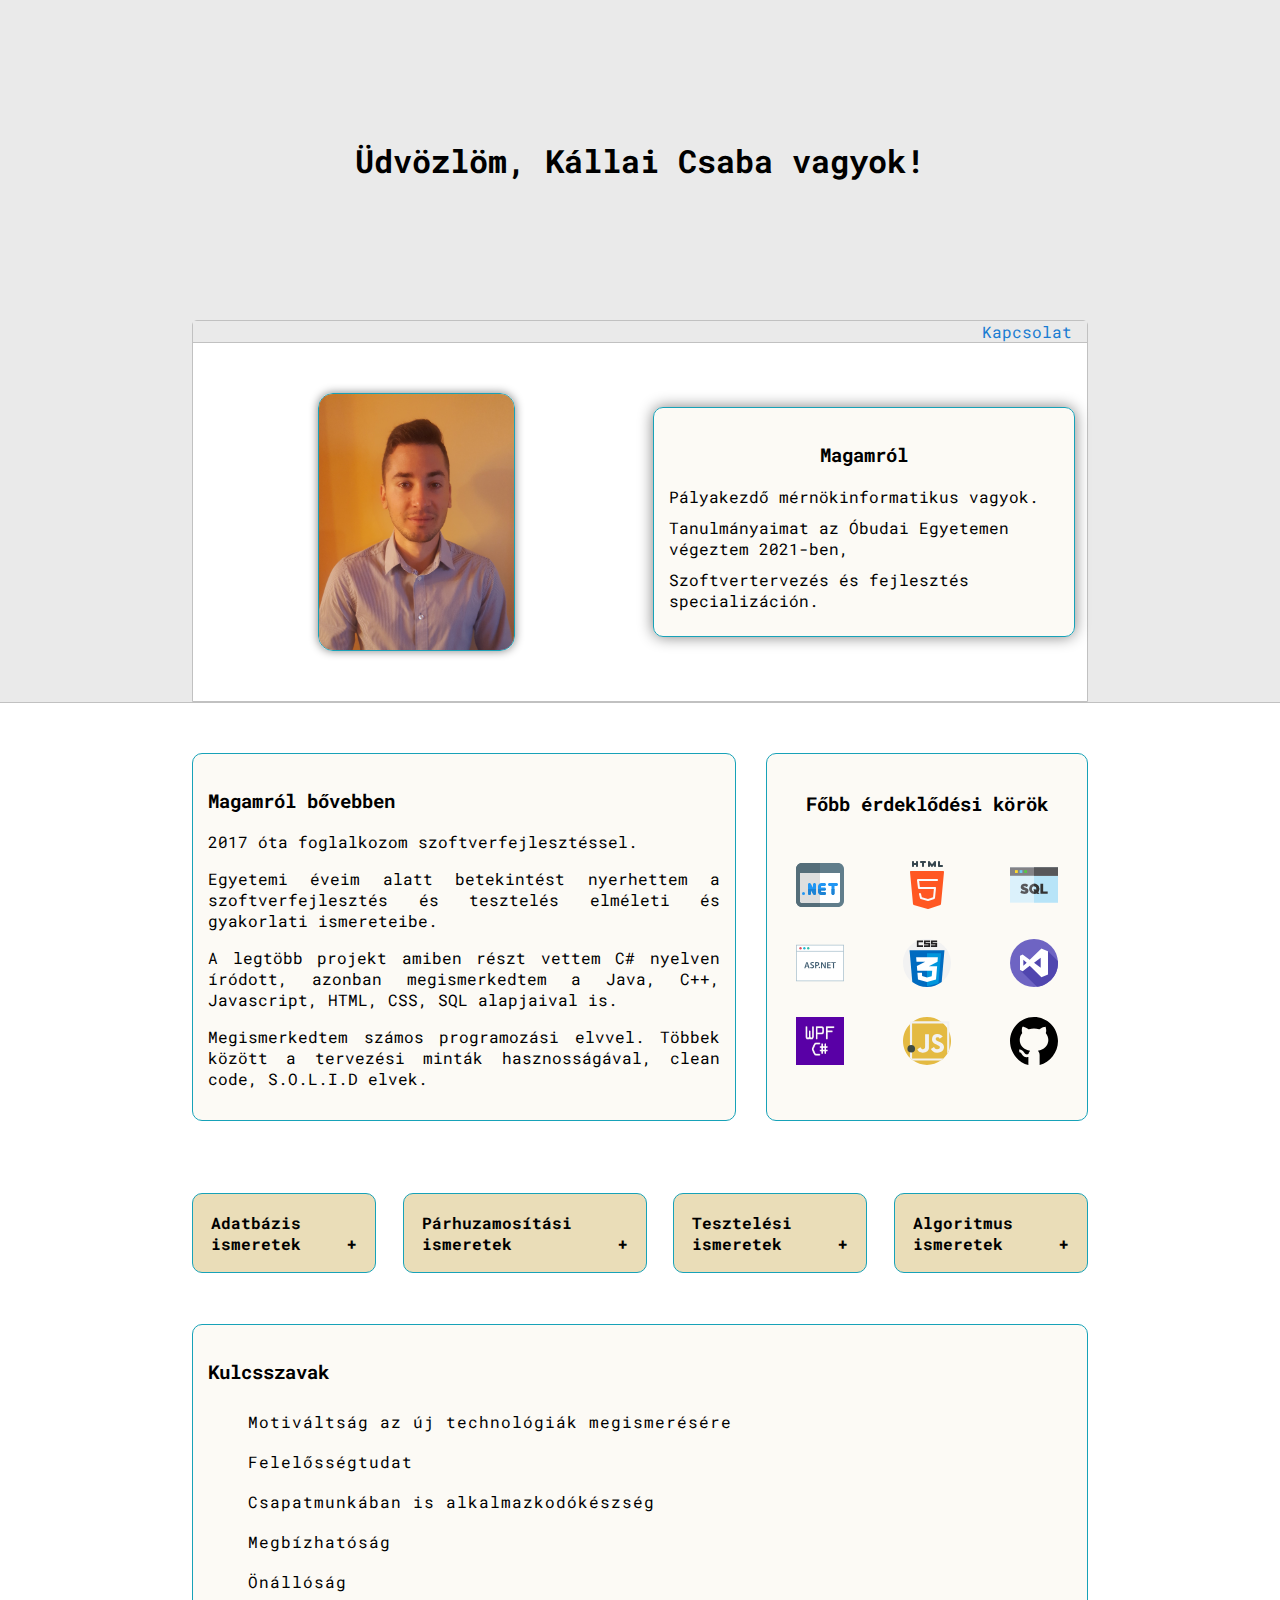
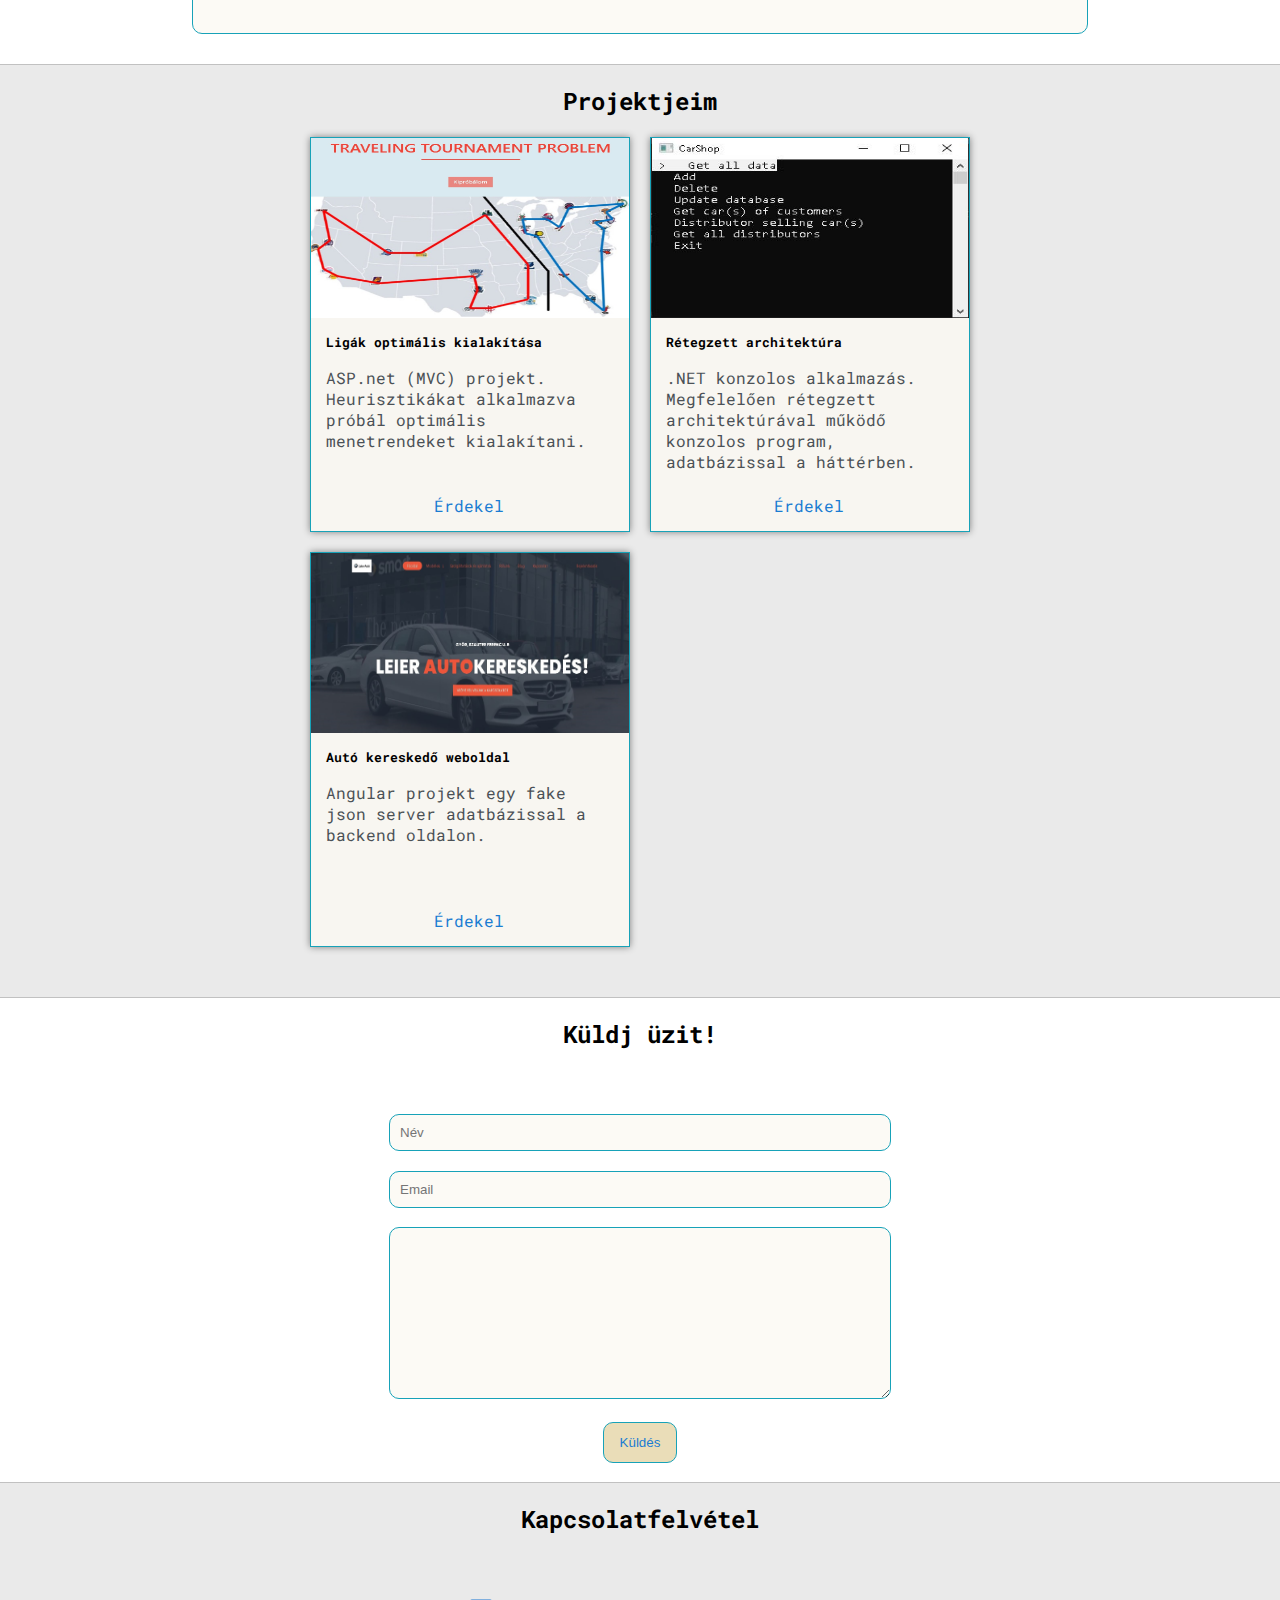
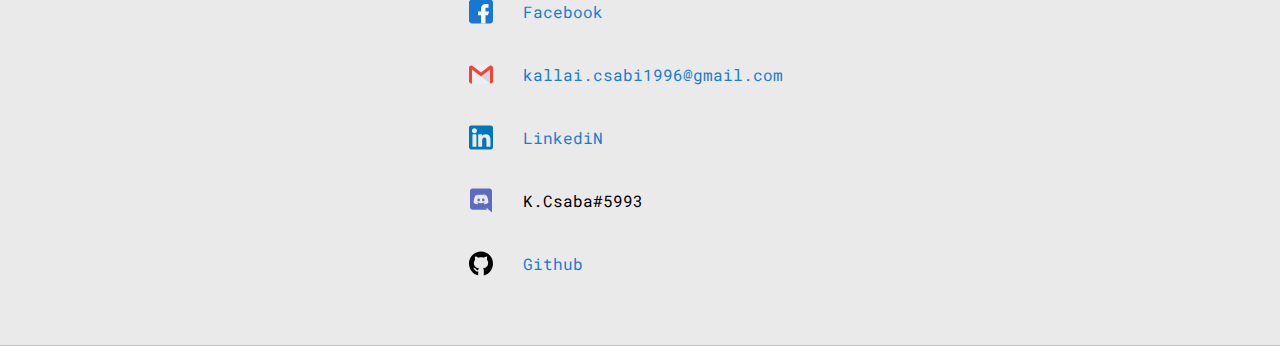
==== index.html @ f2f70a9d "I try to Test email sender function on github.io" ====
﻿<!DOCTYPE html>
<html lang="hu">

<head>
    <title>Kállai Csaba</title>
    <meta name="viewport" content="width=device-width, initial-scale=1,
          maximum-scale=1,minimum-scale=1" />
    <meta charset="utf-8" />

    <!--fonts-->
    <link rel="preconnect" href="https://fonts.googleapis.com">
    <link rel="preconnect" href="https://fonts.gstatic.com" crossorigin>
    <link href="https://fonts.googleapis.com/css2?family=Open+Sans:wght@300&family=Roboto+Mono:wght@300&display=swap"
        rel="stylesheet">

    <!--facebook icon-->
    <link rel="stylesheet" href="https://cdnjs.cloudflare.com/ajax/libs/font-awesome/4.7.0/css/font-awesome.min.css">

    <link rel="stylesheet" type="text/css" href="css/default.css" />
</head>

<body>
    <section class="section1">
        <div class="main-container">
            <div class="greeting-wrapper">
                <h1>Üdvözlöm, Kállai Csaba vagyok!</h1>
            </div>

            <div class="intro-wrapper">
                <div class="nav-wrapper">
                    <a href="#contact">Kapcsolat</a>
                </div>
                <div class="left-column">
                    <img id="profile" src="images/profile5.jpg" alt="profilkép" />
                </div>
                <div class="right-column">
                    <div id="infos">
                        <h3 style="text-align:center">Magamról</h3>
                        <p>Pályakezdő mérnökinformatikus vagyok.</p>
                        <p>Tanulmányaimat az Óbudai Egyetemen végeztem 2021-ben,</p>
                        <p>Szoftvertervezés és fejlesztés specializáción.</p>
                    </div>
                </div>
            </div>

        </div>
    </section>

    <section class="section2">
        <div class="main-container">
            <div class="about-wrapper">
                <div class="about-me">
                    <h3>Magamról bővebben</h3>
                    <p>
                        2017 óta foglalkozom szoftverfejlesztéssel.
                    </p>
                    <p>
                        Egyetemi éveim alatt betekintést nyerhettem a szoftverfejlesztés és tesztelés elméleti
                        és gyakorlati ismereteibe.
                    </p>
                    <p>
                        A legtöbb projekt amiben részt vettem C# nyelven íródott, azonban megismerkedtem a Java, C++,
                        Javascript, HTML, CSS, SQL alapjaival is.
                    </p>
                    <p>
                        Megismerkedtem számos programozási elvvel. Többek között a tervezési minták hasznosságával,
                        clean code, S.O.L.I.D elvek.
                    </p>
                </div>
                <div class="skills" id="skills">
                    <h3>Főbb érdeklődési körök</h3>
                    <div class="skills-content">
                        <ul>
                            <li>
                                <img alt="kepesseg1"
                                    src="[data-uri]" />
                            </li>
                            <li>
                                <img alt="kepesseg2"
                                    src="[data-uri]" />
                            </li>
                            <li>
                                <img alt="kepesseg3" src="images/wpf.jpg" />
                            </li>
                        </ul>
                        <ul>
                            <li>
                                <img alt="kepesseg4"
                                    src="[data-uri]" />
                            </li>
                            <li>
                                <img alt="kepesseg5"
                                    src="[data-uri]" />
                            </li>

                            <li>
                                <img alt="kepesseg6"
                                    src="[data-uri]" />
                            </li>
                        </ul>
                        <ul>
                            <li>
                                <img alt="kepesseg7"
                                    src="[data-uri]" />
                            </li>
                            <li>
                                <img alt="kepesseg8"
                                    src="[data-uri]" />
                            </li>
                            <li>
                                <img alt="kepesseg8"
                                    src="[data-uri]" />
                            </li>
                        </ul>
                    </div>
                </div>
            </div>
            <div id="menuid" class="menu">
                <div class="database">
                    <h4 id="h4" class="collapsible" onclick="OpenSection('database','h4')">Adatbázis ismeretek</h4>
                </div>
                <div class="parallel">
                    <h4 id="ph4" class="collapsible" onclick="OpenSection('parallel','ph4')">Párhuzamosítási ismeretek
                    </h4>

                </div>
                <div class="test">
                    <h4 id="th4" class="collapsible" onclick="OpenSection('test','th4')">Tesztelési ismeretek</h4>

                </div>
                <div class="algorythm">
                    <h4 id="ah4" class="collapsible" onclick="OpenSection('algorythm','ah4')">Algoritmus ismeretek</h4>

                </div>
                <div class="menu-items">
                    <div id="database" class="about-me unshow">
                        <p>
                            Egy féléves tárgy keretein belül felépítettem egy adatbázist, az Oracle rendszerében.
                        </p>
                        <p>
                            Ez idő alatt a legtöbb, leggyakrabban használt SQL parancsot megismertem.
                            A féléves projektben szerepelt még eljárások, függvények és nézetek készítése is.
                        </p>
                        <h5>Entity framework</h5>
                        <ul>
                            <li>Code first</li>
                            <li>Database first</li>
                        </ul>
                    </div>

                    <div id="parallel" class="about-me unshow">
                        <p>
                            A legismertebb problémákon(Étkező filozófusok, Alvó borbély) keresztül megismertem a
                            párhuzamos fejlesztés buktatóit, kihívásait
                            és ezeknek a kezelését.
                        </p>
                        <p>
                            A feladatokon keresztül megismertem a szemaforok működését, atomi műveleteket, a lock
                            fogalmát, a szálbiztos adatszerkezeteket
                            és ezeknek .Net keretrendszerbeli megvalósítását a Collections.Concurrent névteret.
                        </p>
                        <p>
                            A projektjeim között megtalálható lesz egy konzol alkalmazás ami egy Star Warsos feladatot
                            valósít meg több szálon.
                        </p>
                        <h5>Tervezési minták</h5>
                        <ul>
                            <li>Master worker</li>
                            <li>SPMD</li>
                            <li>Fork-join</li>
                        </ul>
                    </div>


                    <div id="test" class="about-me unshow">
                        <p>
                            .Net projektjeim teszteléséhez NUnit keretrendszert használtam a Moq keretrendszerrel
                            kiegészítve.
                        </p>
                        <h5>Teszt keretrendszerek</h5>
                        <ul>
                            <li>
                                JUnit
                            </li>
                            <li>
                                NUnit
                            </li>
                            <li>Moq</li>
                        </ul>
                    </div>

                    <div id="algorythm" class="about-me unshow">
                        <p>Eddigi feladataim között szerepelt pár összetettebb algoritmus implementálása. </p>
                        <p>
                            A visszalépéses keresés algoritmusát
                            többször is megvalósítottam, egyszer megvalósítható menetrendeket keresett egy bajnokság
                            kialakításához. Egy másik alkalommal
                            a trónok harca házainak szolgáltatott a királyi raktárból nyersanyagokat. A raktárnak volt
                            egy fix tartalma, a házaknak nyersanyag igénye
                            és az algoritmus feladata az volt, hogy egy olyan kiosztást találjon ami a házak igényeinek
                            megfelel és a királyi raktárban megtalálható olyan mennyiségű és típusú nyersanyag.
                        </p>
                        <p>
                            Egy kicsit érdekesebb a heurisztikák és klaszterezési eljárások területe. A <a
                                href="https://en.wikipedia.org/wiki/Traveling_tournament_problem"
                                target="_blank">Traveling tournament problémá</a>-ra nyújtottam egy közelítő megoldást
                            egy genetikus algoritmussal és
                            egy szimulált lehűtés módszerrel is. A klaszterezési eljárások közül a K-means és a DBscan
                            módszerrel ismerkedtem meg részletesebben.
                        </p>
                    </div>
                </div>
            </div>
            <div class="keywords-wrapper">
                <h3>Kulcsszavak</h3>
                <ul>
                    <li>Motiváltság az új technológiák megismerésére</li>
                    <li>Felelősségtudat</li>
                    <li>Csapatmunkában is alkalmazkodókészség</li>
                    <li>Megbízhatóság</li>
                    <li>Önállóság</li>
                </ul>
            </div>
        </div>
    </section>

    <!--Projektjeim-->
    <section class="section1">
        <div class="main-container">
            <h2 id="projects" style="text-align:center">Projektjeim</h3>

                <div class="post-wrapper">
                    <div>
                        <div class="post">
                            <a href="projects/ProjectLOK/index.html">
                                <img class="thumbnail" src="projects/ProjectLOK/images/title.jpg" alt="projekt kép" />
                            </a>
                            <div class="post-text">
                                <h5 class="post-title">Ligák optimális kialakítása</h5>
                                <p class="post-intro">
                                    ASP.net (MVC) projekt. Heurisztikákat alkalmazva próbál optimális menetrendeket
                                    kialakítani.
                                </p>
                                <a href="projects/ProjectLOK/index.html">Érdekel</a>
                            </div>
                        </div>
                    </div>

                    <div>
                        <div class="post">
                            <a href="projects/ProjectProg3/index.html">
                                <img class="thumbnail" src="projects/ProjectProg3/images/title.JPG"
                                    alt="feltöltés alatt" />
                            </a>
                            <div class="post-text">
                                <h5 class="post-title">Rétegzett architektúra</h5>
                                <p class="post-intro">
                                    .NET konzolos alkalmazás. Megfelelően rétegzett architektúrával működő konzolos
                                    program, adatbázissal a háttérben.
                                </p>
                                <a href="projects/ProjectProg3/index.html">Érdekel</a>
                            </div>
                        </div>
                    </div>

                    <div>
                        <div class="post">
                            <a href="projects/ProjectCarDealerShip/index.html">
                                <img class="thumbnail" src="projects/ProjectCarDealerShip/images/title.JPG"
                                    alt="feltöltés alatt" />
                            </a>
                            <div class="post-text">
                                <h5 class="post-title">Autó kereskedő weboldal</h5>
                                <p class="post-intro">
                                    Angular projekt egy fake json server adatbázissal a backend oldalon.
                                </p>
                                <a href="projects/ProjectCarDealerShip/index.html">Érdekel</a>
                            </div>
                        </div>
                    </div>
                </div>

        </div>
    </section>
    <section class="section2">
        <div class="main-container">
            <h2 style="text-align:center; margin-bottom:45px;">Küldj üzit!</h2>
            <div class="grid">
                <form action="https://formsubmit.co/kallai.csabi1996@gmail.com" method="POST">
                    <div class="contact-content">
                        <input type="text" name="name" placeholder="Név" required>
                    </div>
                    <div class="contact-content">
                        <input type="email" name="email" placeholder="Email" required>
                    </div>
                    <div class="contact-content">
                        <textarea placeholder="Üzenet" name="Message" rows="10">
                            
                        </textarea>
                    </div>
                    <div class="contact-content">
                        <button type="submit">Küldés</button>
                    </div>
            </div>
            </form>
        </div>
    </section>

    <!--kapcsolatfelvétel-->
    <section class="section1">
        <div class="main-container">
            <h2 id="contact" style="text-align:center; margin-bottom:45px;">Kapcsolatfelvétel</h2>
            <div class="social">

                <div class="social-content">
                    <img alt="facebook icon"
                        src="[data-uri]" />
                    <p>
                        <a href="https://www.facebook.com/csuhajjja/" target="_blank">Facebook</a>
                    </p>
                </div>
                <div class="social-content">
                    <img alt="gmail icon"
                        src="[data-uri]" />
                    <p>
                        <a href="mailto:kallai.csabi1996@gmail.com">kallai.csabi1996@gmail.com</a>
                    </p>
                </div>
                <div class="social-content">
                    <img alt="linkedin icon"
                        src="[data-uri]" />
                    <p>
                        <a href="https://www.linkedin.com/in/csaba-k%C3%A1llai-646047219/" target="_blank">
                            LinkediN
                        </a>
                    </p>
                </div>
                <div class="social-content">
                    <img alt="discord icon"
                        src="[data-uri]" />
                    <p>K.Csaba#5993</p>
                </div>
                <div class="social-content">
                    <img alt="github icon"
                        src="[data-uri]" />
                    <p>
                        <a href="https://github.com/CsabaKallai?tab=repositories" target="_blank">
                            Github
                        </a>
                    </p>
                </div>
            </div>
        </div>
    </section>
    <script src="scripts/script.js"></script>
</body>

</html>
---- css/default.css ----
/*css reset*/
html, body {
    padding: 0;
    margin: 0;
    font-family: 'Roboto Mono','sans-serif';
}

.section1 {
    background-color: #eaeaea;
    border-bottom: 1px solid #c1c1c1;
    overflow: auto;
}

.section2 {
    background-color: #fff;
    border-bottom: 1px solid #c1c1c1;
    overflow: auto;
}

.main-container {
    width: 70%;
    margin: 0 auto;
}

.intro-wrapper {
    background-color: #fff;
    border: 1px solid #c1c1c1;
    border-radius: 5px 5px 0px 0px;
    display: grid;
    grid-template-columns: 1fr 1fr;
    grid-template-areas: 'nav-wrapper nav-wrapper' 'left-column right-column';
}

.nav-wrapper {
    grid-area: nav-wrapper;
    border-bottom: 1px solid #c1c1c1;
    background-color: #eaeaea;
    display: flex;
    justify-content: flex-end;
    align-items: center;
}

    .nav-wrapper a {
        list-style: none;
        text-decoration: none;
        margin: 0px 15px 0px 5px;
        color: #1a7cd2;
    }

.greeting-wrapper {
    display: grid;
    min-height: 20em;
    justify-content: center;
    align-content: center;
}

    .greeting-wrapper h1 {
        font-size: 2em;
    }

.left-column {
    grid-area: left-column;
    padding: 50px;
}

#profile {
    height: 16em;
    border :1px solid #17a2b8;
    display: block;
    margin: 0 auto;
    border-radius: 15px 15px 15px 15px;
    box-shadow: 0px 0px 10px grey;
}

.right-column {
    grid-area: right-column;
    display: grid;
    align-content: center;
    justify-content: center;
}

#infos {
    width: 450px;
    border: 1.5px solid#17a2b8;
    background-color: rgba(251,249, 243, 0.8);
    padding: 15px;
    border-radius: 10px 10px 10px 10px;
    box-shadow: 0px 0px 15px grey;
}

    #infos p {
        margin: 10px 0px;
    }


.about-me {
    grid-area: about-me;
    margin-right: 30px;
    border: 1.5px solid#17a2b8;
    padding: 15px;
    background-color: rgba(251,249, 243, 0.8);
    border-radius: 10px 10px 10px 10px;
}

    .about-me p {
        text-align: justify;
    }

.about-wrapper {
    display: grid;
    padding: 50px 0px 50px 0px;
    grid-template-columns: 1fr;
    grid-template-areas: 
        'about-me skills'
}

.menu {
    display: grid;
    grid-area:menu;
    grid-template-columns: auto;
    grid-gap: 3%;
    grid-template-areas: 
        'database parallel test algorythm'
        'menu-items menu-items menu-items menu-items';
}
ul {
    list-style: none;
    line-height: 2em;
}

.menu-items{
    grid-area:menu-items;
}

.keywords-wrapper {
    margin:30px 0px;
    border: 1.5px solid#17a2b8;
    padding: 15px;
    background-color: rgba(251,249, 243, 0.8);
    border-radius: 10px 10px 10px 10px;
}

    .keywords-wrapper ul {
        line-height: 2.5em;
        letter-spacing: 1px;
    }

#database, #parallel, #test, #algorythm {
    margin: 0;
}
.database {
    grid-area: database;
}

.parallel{
    grid-area: parallel;
}

.test{
    grid-area:test;
}

.algorythm {
    grid-area: algorythm;
}

.collapsible {
    background-color: rgba(234,221,184,1);
    cursor: pointer;
    padding: 18px;
    border-radius: 10px 10px 10px 10px;
    border: 1.5px solid #17a2b8;
    text-align: left;
    display: inline-block;
}

.post-text p{
    height: 7em;
}

.active.collapsible:after {
    content: "\2212";
}

.collapsible:hover {
    background-color: aliceblue;
}

.collapsible::after {
    content: '\002B';
    font-weight: bold;
    float: right;
    margin-left: 5px;
}

#adatbazis {
    margin: 0;
}

#skills {
    background-color: rgba(251,249, 243, 0.8);
    grid-area: skills;
    min-width: 320px;
    border-radius: 10px 10px 10px 10px;
    border: 1.5px solid #17a2b8;
}

    #skills h3 {
        text-align: center;
        padding: 1em;
        margin-bottom: 0px;
    }

    #skills img {
        width: 3em;
        height: auto;
        margin: 10px;
    }

.skills-content {
    display: flex;
}

    .skills-content ul {
        width: 50%;
        list-style: none;
        padding: 0;
    }

        .skills-content ul li {
            text-align: center;
        }

.social {
    display: grid;
    align-content: center;
    justify-content: center;
    margin-bottom: 50px;
}

    .social img {
        max-width: 7%;
        height: auto;
    }

.post-wrapper {
    display: grid;
    grid-template-columns: repeat(auto-fit,320px);
    gap: 20px;
    justify-content: center;
    padding-bottom: 50px;
}

.post {
    border: 1px solid#17a2b8;
    box-shadow: 0px 0px 7px grey;
}

.thumbnail {
    width: 100%;
    height: 180px;
    display: block;
}

.post-text {
    background-color: rgba(251,249, 243, 0.8);
    padding: 15px;
}

    .post-text a {
        list-style: none;
        text-decoration: none;
        color: #1a7cd2;
        margin: 37.5%;
    }


.post-title {
    margin: 0;
}

.post-intro {
    color: #4b5156;
    font-size: 16px;
}

.show {
    display: block;
}

.unshow {
    display: none;
}
.contact-content{
    margin: 1.2rem 0;
    text-align: center;
}
.contact-content input, textarea{
    border-radius: 10px 10px 10px 10px;
    padding: 10px;
    width: 30rem;
    background-color: rgba(251,249, 243, 0.8);
    border: 1px solid#17a2b8;
}

.contact-content button{
    background-color: rgba(234,221,184,1);
    border-radius: 10px 10px 10px 10px;
    padding: 12px 16px;
    border: 1px solid#17a2b8;
    color: #1a7cd2;
}
.grid{
    display: grid;
    align-content: center;
    justify-content: center;
}

.social-content {
    display: flex;
    margin: 5px;
}

    .social-content img {
        margin-right: 30px;
    }

    .social-content a {
        list-style: none;
        text-decoration: none;
        color: #1a7cd2;
    }

@media screen and (max-width:1500px) {
    #infos {
        width: 390px;
    }
}

@media screen and (max-width:1270px) {
    .about-wrapper {
        display: block;
    }

    .about-me {
        margin: 0;
    }

    .intro-wrapper {
        grid-template-columns: 0.5fr 1fr;
    }

    .left-column {
        padding: 25px 10px;
        justify-self: center;
    }

    #profile {
        margin: 0 10px;
    }

    #infos {
        width: 350px;
    }

    #skills {
        margin-top: 30px;
    }
    #skills img{
        width:4em;
    }
}

@media screen and (max-width:980px) {
    .intro-wrapper {
        display: block;
    }

    #infos {
        margin-bottom: 25px;
    }

    #profile {
        margin: 0 auto;
    }
}

@media screen and (max-width:940px) {
    .menu {
        display: block;
    }
}
@media screen and (max-width:600px) {
    #infos {
        width: 250px;
    }

    #skills img {
        max-width: 30%;
    }
}

@media screen and (max-width:430px) {
    #skills {
        min-width: unset;
    }

        #skills img {
            max-width: 45%;
        }

    #infos {
        width: 180px;
    }
}

@media screen and (max-width:360px) {
    #infos {
        padding: 3px;
    }

    .post-wrapper {
        grid-template-columns: repeat(auto-fit,250px);
    }

    #contact {
        font-size: 1.3em;
    }

    .social-content img {
        margin: 10px;
    }

    .social-content p {
        font-size: 0.9em;
    }

    .post-text p{
        height: 10em;
    }
}
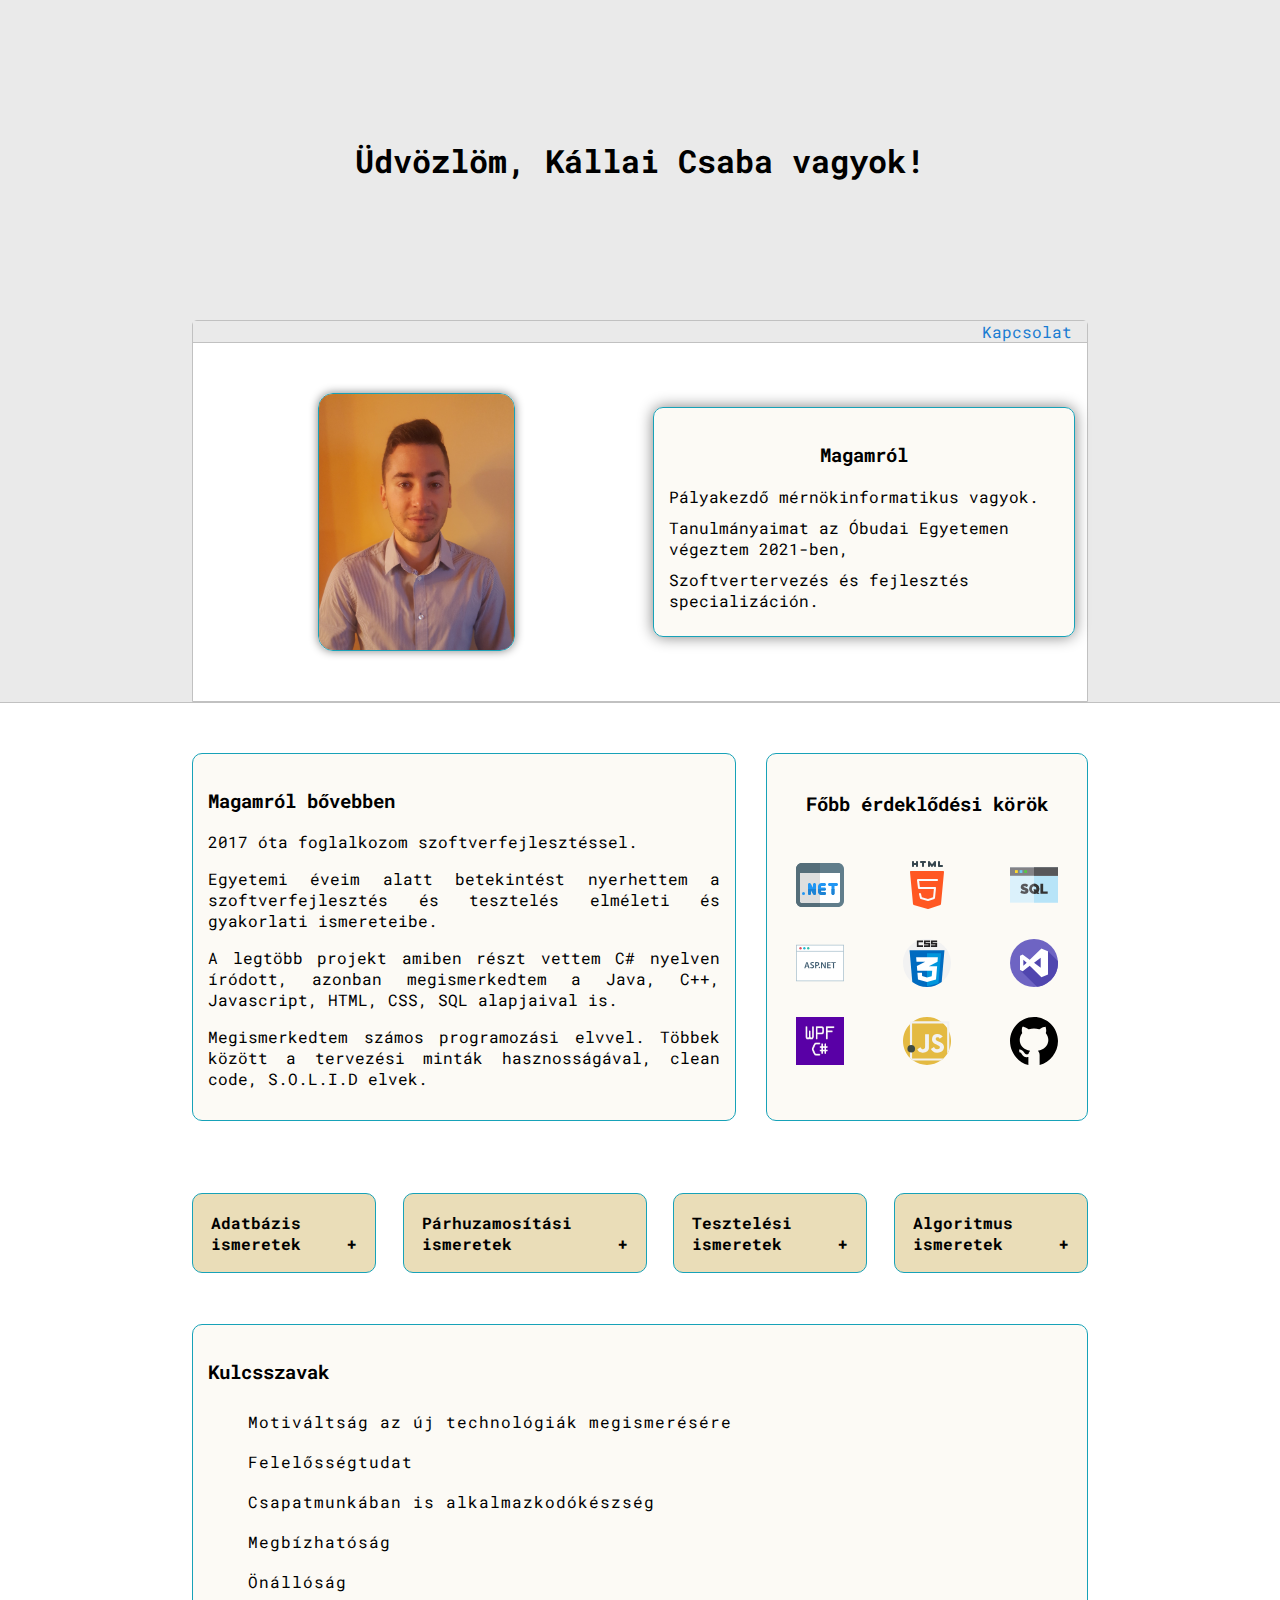
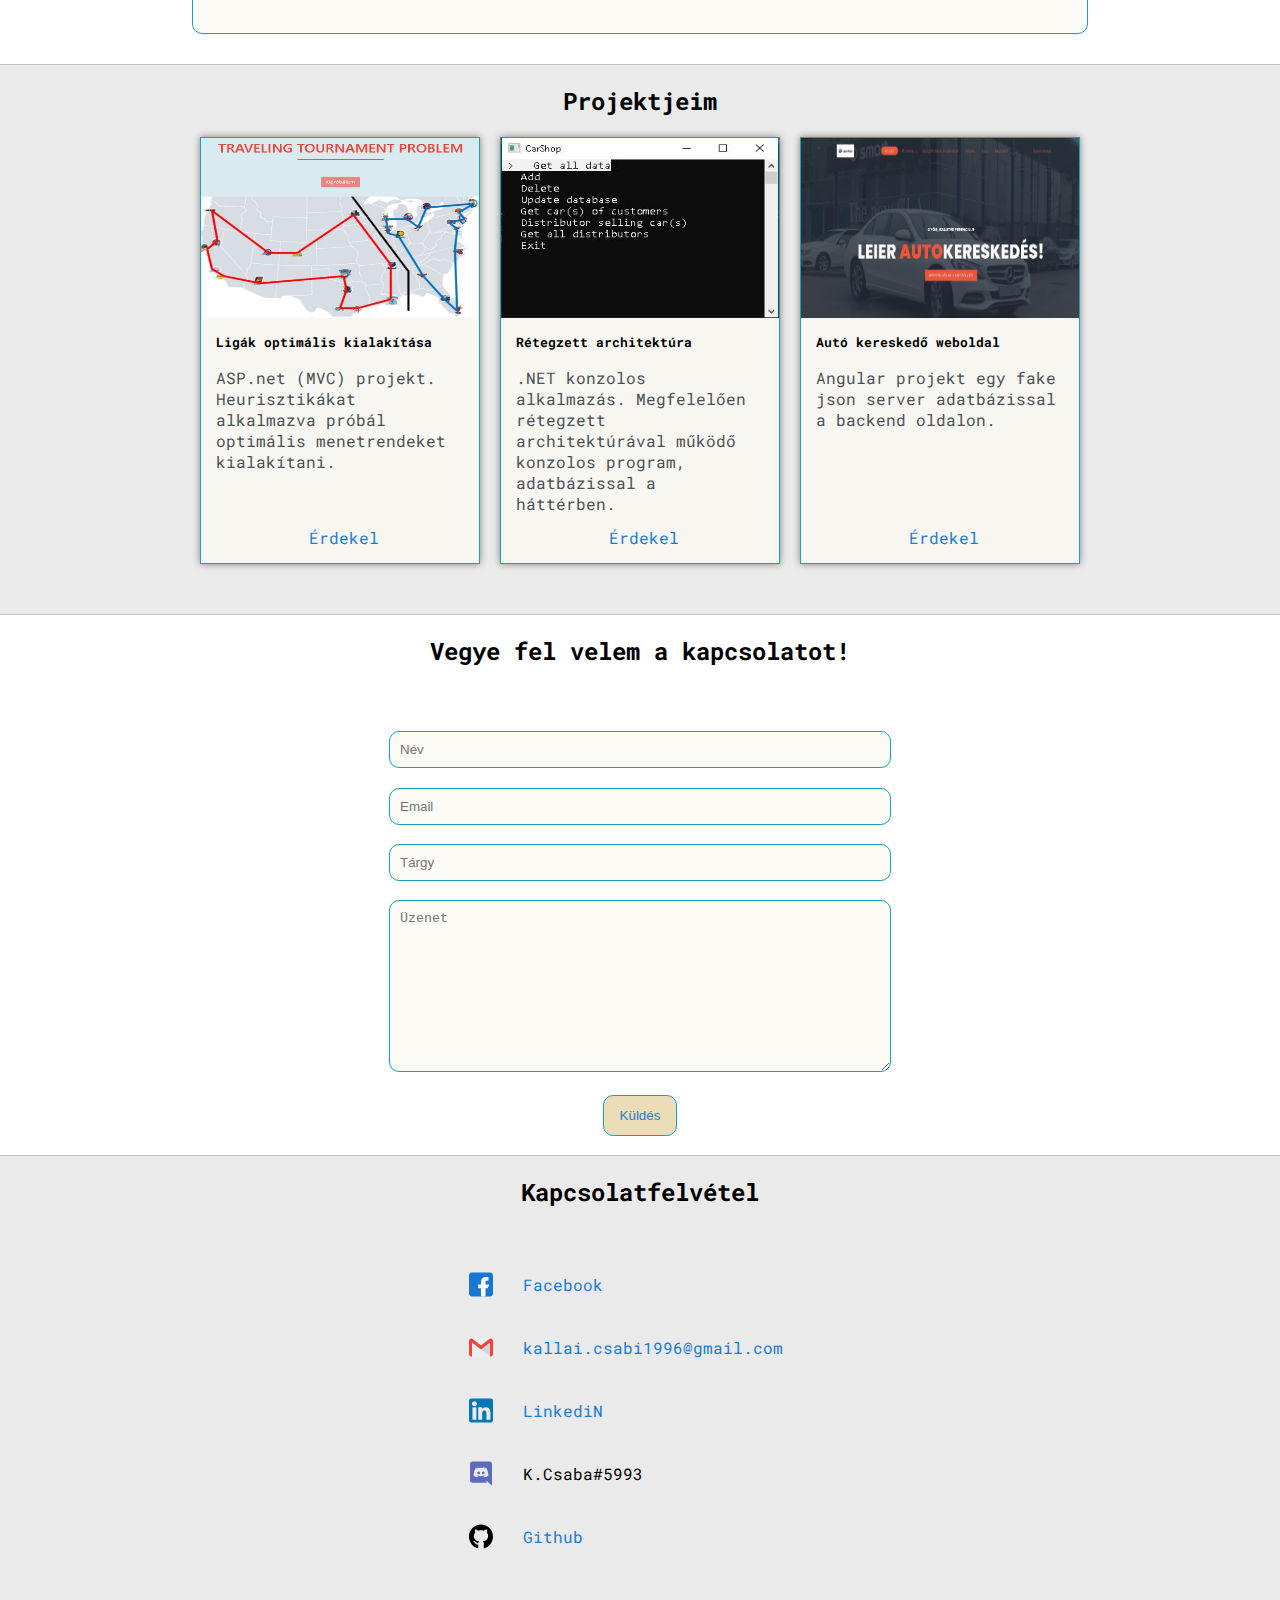
==== commit 3896ae78: "Added new page and configured the email service" ====
--- a/index.html
+++ b/index.html
@@ -283,10 +283,12 @@
         </div>
     </section>
     <section class="section2">
-        <div class="main-container">
-            <h2 style="text-align:center; margin-bottom:45px;">Küldj üzit!</h2>
+        <div id="email" class="main-container">
+            <h2 style="text-align:center; margin-bottom:45px;">Vegye fel velem a kapcsolatot!</h2>
             <div class="grid">
                 <form action="https://formsubmit.co/kallai.csabi1996@gmail.com" method="POST">
+                    <input type="hidden" name="_next" value="https://csabakallai.github.io/projects/Email/index.html">
+                    <input type="hidden" name="_captcha" value="false">
                     <div class="contact-content">
                         <input type="text" name="name" placeholder="Név" required>
                     </div>
@@ -294,9 +296,10 @@
                         <input type="email" name="email" placeholder="Email" required>
                     </div>
                     <div class="contact-content">
-                        <textarea placeholder="Üzenet" name="Message" rows="10">
-                            
-                        </textarea>
+                        <input type="text" name="_subject" placeholder="Tárgy" required>
+                    </div>
+                    <div class="contact-content">
+                        <textarea placeholder="Üzenet" name="Message" rows="10"></textarea>
                     </div>
                     <div class="contact-content">
                         <button type="submit">Küldés</button>
--- a/css/default.css
+++ b/css/default.css
@@ -246,7 +246,7 @@
 
 .post-wrapper {
     display: grid;
-    grid-template-columns: repeat(auto-fit,320px);
+    grid-template-columns: repeat(auto-fit,330px);
     gap: 20px;
     justify-content: center;
     padding-bottom: 50px;
@@ -283,6 +283,7 @@
 .post-intro {
     color: #4b5156;
     font-size: 16px;
+    margin-bottom: 3rem;
 }
 
 .show {
@@ -336,9 +337,20 @@
     #infos {
         width: 390px;
     }
-}
-
-@media screen and (max-width:1270px) {
+
+    .post-wrapper {
+        grid-template-columns: repeat(auto-fit,300px);
+    }
+}
+
+@media screen and (max-width:1380px) {
+
+    .post-wrapper {
+        grid-template-columns: repeat(auto-fit,280px);
+    }
+}
+
+@media screen and (max-width:1277px) {
     .about-wrapper {
         display: block;
     }
@@ -370,6 +382,10 @@
     #skills img{
         width:4em;
     }
+
+    .post-wrapper {
+        grid-template-columns: repeat(auto-fit,260px);
+    }
 }
 
 @media screen and (max-width:980px) {
@@ -384,6 +400,10 @@
     #profile {
         margin: 0 auto;
     }
+
+    .greeting-wrapper h1{
+        font-size: 1.7em;
+    }
 }
 
 @media screen and (max-width:940px) {
@@ -391,6 +411,13 @@
         display: block;
     }
 }
+
+@media screen and (max-width:700px) {
+    .greeting-wrapper h1{
+        font-size: 1.5em;
+    }
+}
+
 @media screen and (max-width:600px) {
     #infos {
         width: 250px;
@@ -398,6 +425,13 @@
 
     #skills img {
         max-width: 30%;
+    }
+    .contact-content input, textarea{
+        width: 20rem;
+    }
+
+    .greeting-wrapper h1{
+        font-size: 1.1em;
     }
 }
 
@@ -413,6 +447,9 @@
     #infos {
         width: 180px;
     }
+    .contact-content input, textarea{
+        width: 20rem;
+    }
 }
 
 @media screen and (max-width:360px) {
@@ -439,4 +476,8 @@
     .post-text p{
         height: 10em;
     }
-}
+
+    .contact-content input, textarea{
+        width: 12rem;
+    }
+}
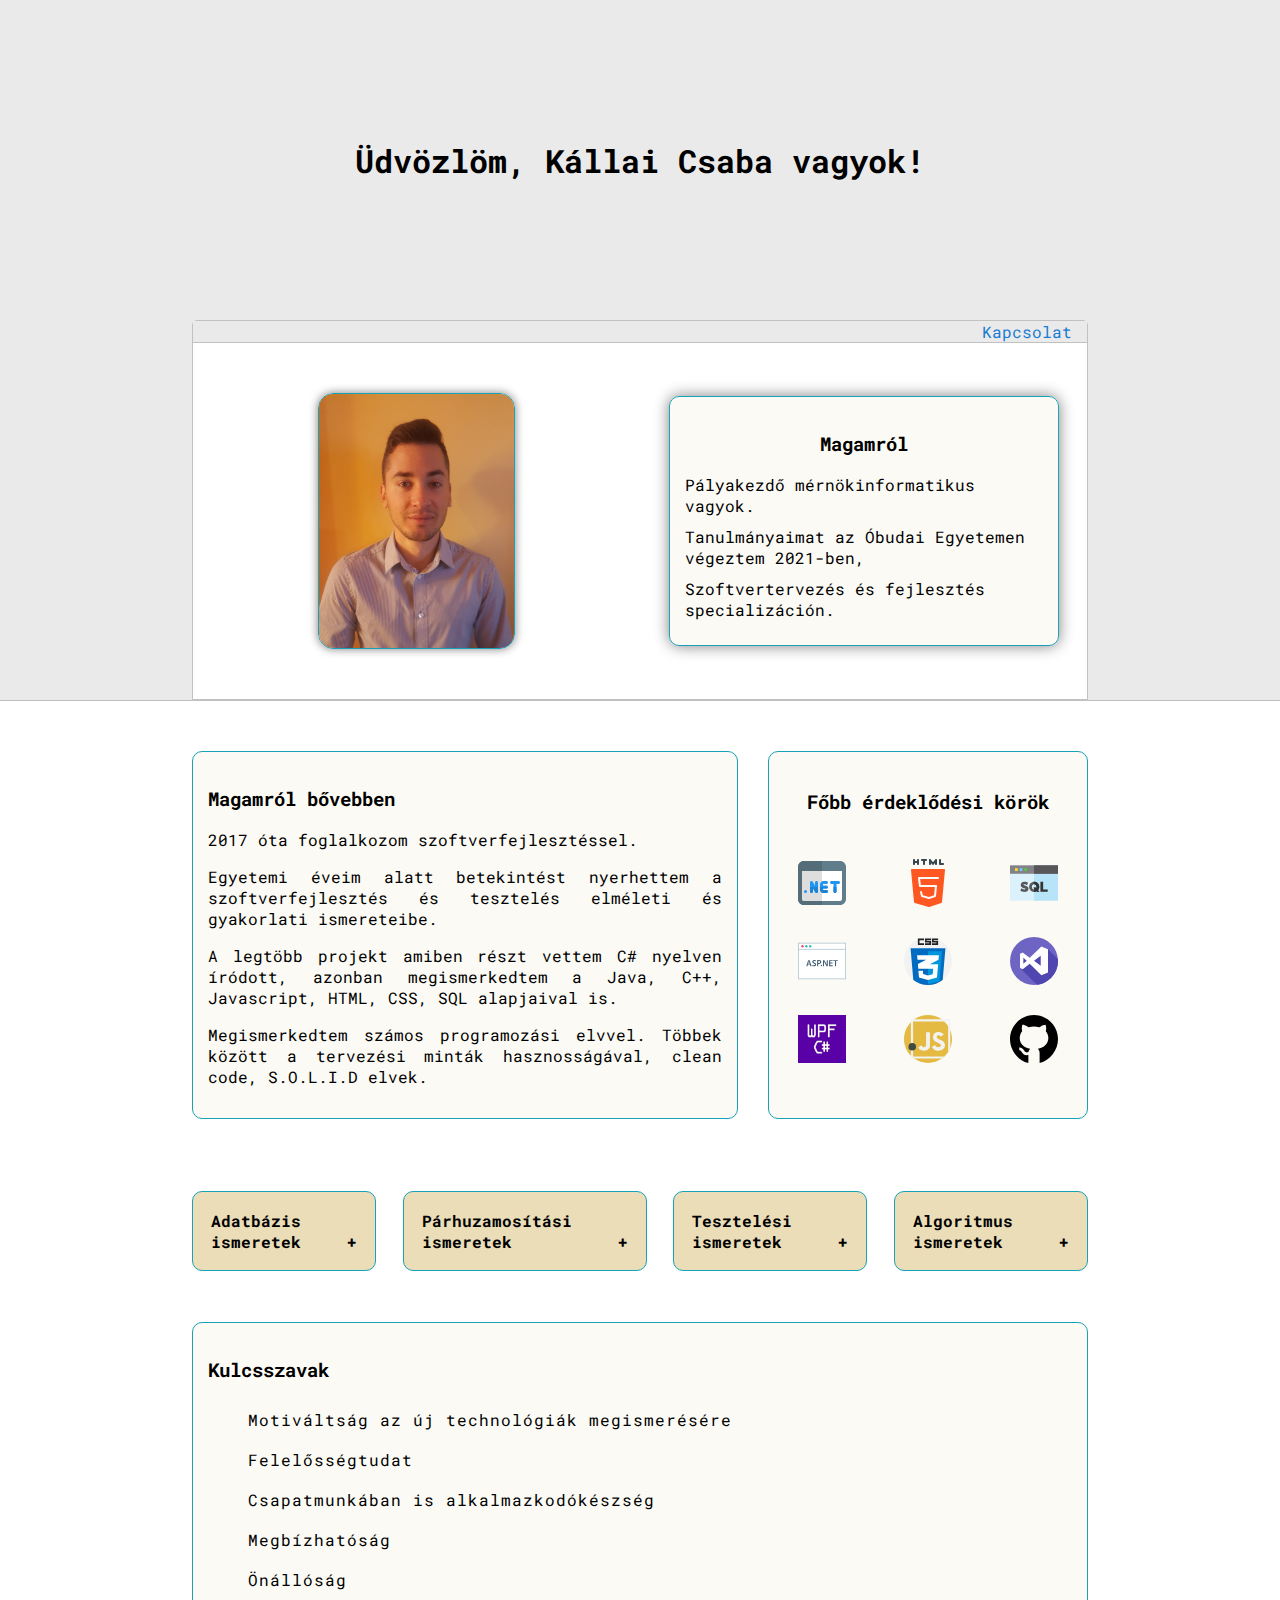
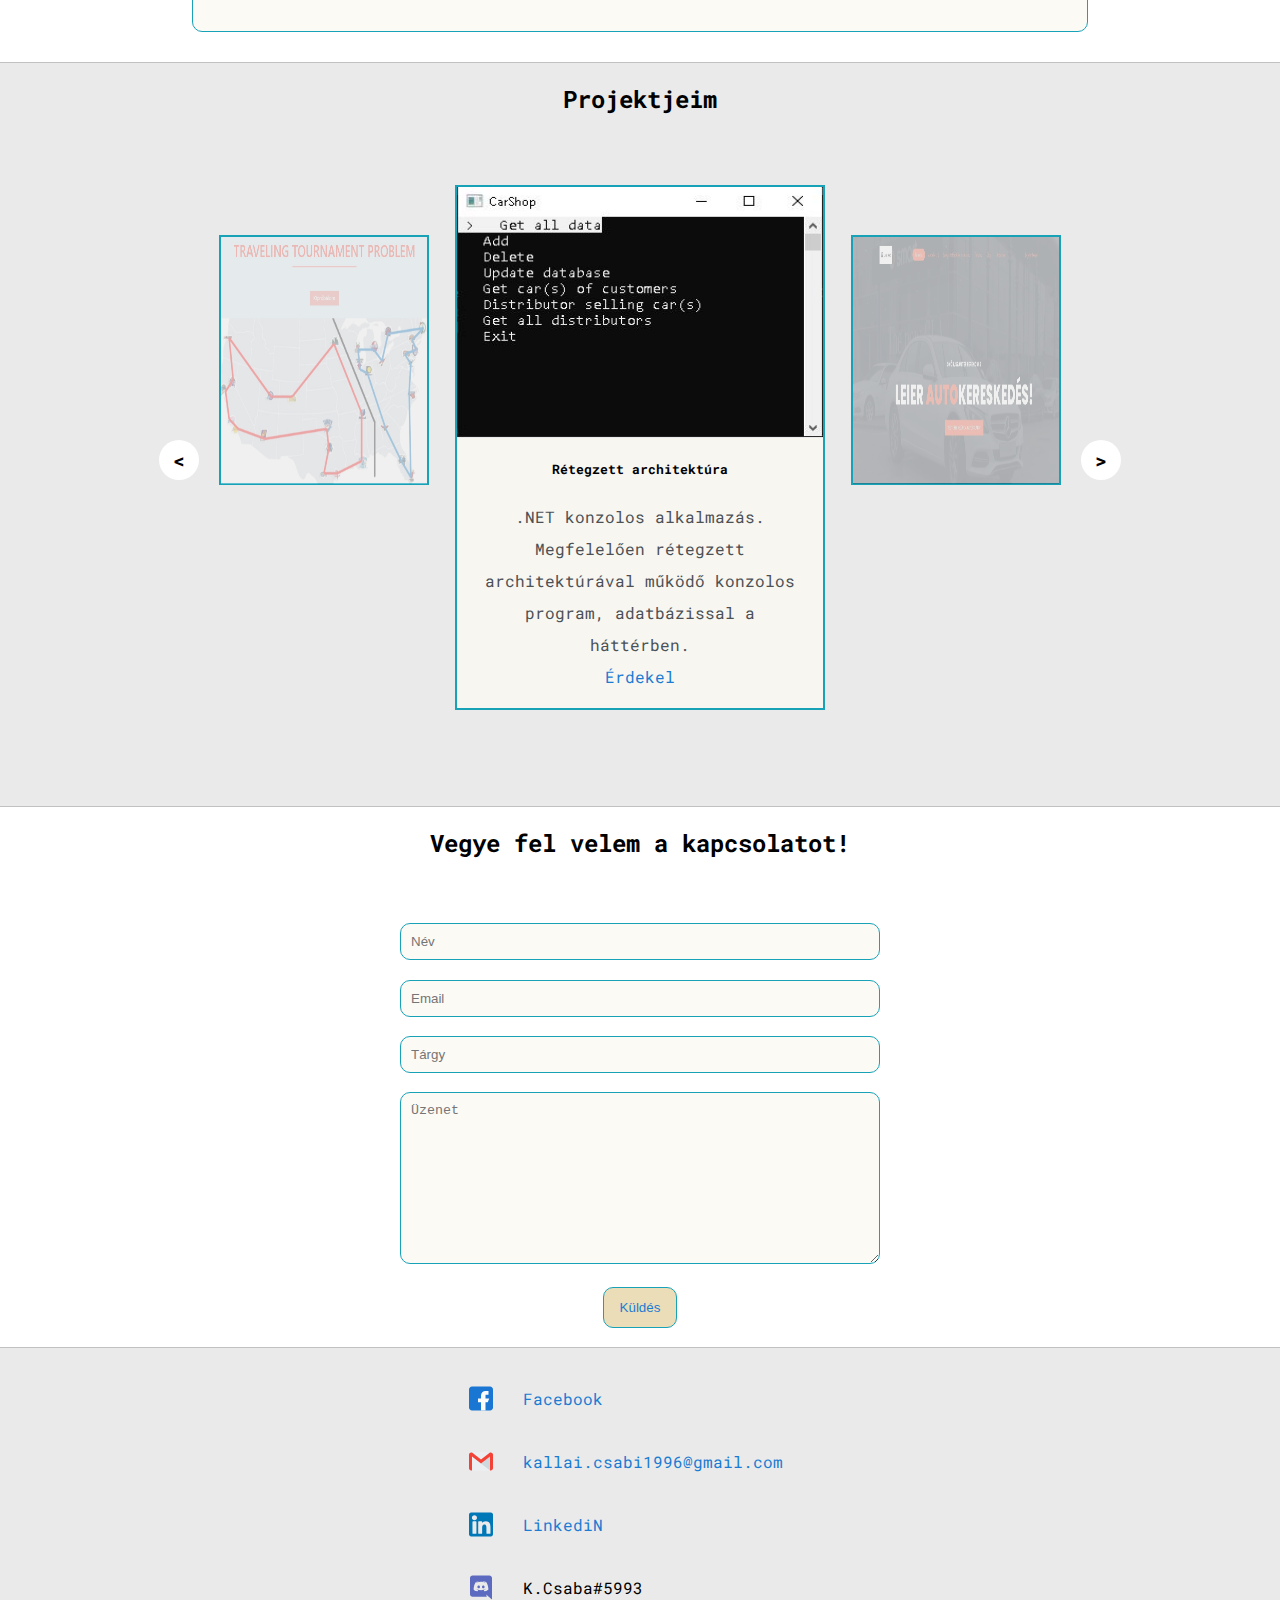
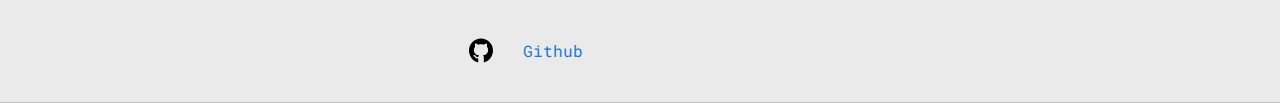
==== commit 4a8261fb: "Added new slideshow for my projects" ====
--- a/index.html
+++ b/index.html
@@ -228,60 +228,65 @@
     <section class="section1">
         <div class="main-container">
             <h2 id="projects" style="text-align:center">Projektjeim</h3>
-
-                <div class="post-wrapper">
-                    <div>
-                        <div class="post">
-                            <a href="projects/ProjectLOK/index.html">
-                                <img class="thumbnail" src="projects/ProjectLOK/images/title.jpg" alt="projekt kép" />
-                            </a>
-                            <div class="post-text">
-                                <h5 class="post-title">Ligák optimális kialakítása</h5>
-                                <p class="post-intro">
-                                    ASP.net (MVC) projekt. Heurisztikákat alkalmazva próbál optimális menetrendeket
-                                    kialakítani.
-                                </p>
-                                <a href="projects/ProjectLOK/index.html">Érdekel</a>
+                <div class="slide hi-slide">
+                    <div class="hi-prev "></div>
+                    <div class="hi-next "></div>
+                    <ul>
+                        <li>
+                            <div class="post">
+                                <a href="projects/ProjectLOK/index.html">
+                                    <img class="thumbnail" src="projects/ProjectLOK/images/title.jpg"
+                                        alt="projekt kép" />
+                                </a>
+                                <div class="post-text">
+                                    <h5 class="post-title">Ligák optimális kialakítása</h5>
+                                    <p class="post-intro">
+                                        ASP.net (MVC) projekt. Heurisztikákat alkalmazva próbál optimális menetrendeket
+                                        kialakítani.
+                                    </p>
+                                    <a href="projects/ProjectLOK/index.html">Érdekel</a>
+                                </div>
                             </div>
-                        </div>
-                    </div>
-
-                    <div>
-                        <div class="post">
-                            <a href="projects/ProjectProg3/index.html">
-                                <img class="thumbnail" src="projects/ProjectProg3/images/title.JPG"
-                                    alt="feltöltés alatt" />
-                            </a>
-                            <div class="post-text">
-                                <h5 class="post-title">Rétegzett architektúra</h5>
-                                <p class="post-intro">
-                                    .NET konzolos alkalmazás. Megfelelően rétegzett architektúrával működő konzolos
-                                    program, adatbázissal a háttérben.
-                                </p>
-                                <a href="projects/ProjectProg3/index.html">Érdekel</a>
+                        </li>
+                        <li>
+                            <div class="post">
+                                <a href="projects/ProjectProg3/index.html">
+                                    <img class="thumbnail" src="projects/ProjectProg3/images/title.JPG"
+                                        alt="feltöltés alatt" />
+                                </a>
+                                <div class="post-text">
+                                    <h5 class="post-title">Rétegzett architektúra</h5>
+                                    <p class="post-intro">
+                                        .NET konzolos alkalmazás. Megfelelően rétegzett architektúrával működő konzolos
+                                        program, adatbázissal a háttérben.
+                                    </p>
+                                    <a href="projects/ProjectProg3/index.html">Érdekel</a>
+                                </div>
                             </div>
-                        </div>
-                    </div>
-
-                    <div>
-                        <div class="post">
-                            <a href="projects/ProjectCarDealerShip/index.html">
-                                <img class="thumbnail" src="projects/ProjectCarDealerShip/images/title.JPG"
-                                    alt="feltöltés alatt" />
-                            </a>
-                            <div class="post-text">
-                                <h5 class="post-title">Autó kereskedő weboldal</h5>
-                                <p class="post-intro">
-                                    Angular projekt egy fake json server adatbázissal a backend oldalon.
-                                </p>
-                                <a href="projects/ProjectCarDealerShip/index.html">Érdekel</a>
+                        </li>
+                        <li>
+                            <div class="post">
+                                <a href="projects/ProjectCarDealerShip/index.html">
+                                    <img class="thumbnail" src="projects/ProjectCarDealerShip/images/title.JPG"
+                                        alt="feltöltés alatt" />
+                                </a>
+                                <div class="post-text">
+                                    <h5 class="post-title">Autó kereskedő weboldal</h5>
+                                    <p class="post-intro">
+                                        Angular projekt egy fake json server adatbázissal a backend oldalon.
+                                    </p>
+                                    <div>
+                                        <a href="projects/ProjectCarDealerShip/index.html">Érdekel</a>
+                                    </div>
+                                </div>
                             </div>
-                        </div>
-                    </div>
-                </div>
-
-        </div>
-    </section>
+                        </li>
+                    </ul>
+                </div>
+                <br>
+        </div>
+    </section>
+
     <section class="section2">
         <div id="email" class="main-container">
             <h2 style="text-align:center; margin-bottom:45px;">Vegye fel velem a kapcsolatot!</h2>
@@ -312,7 +317,7 @@
     <!--kapcsolatfelvétel-->
     <section class="section1">
         <div class="main-container">
-            <h2 id="contact" style="text-align:center; margin-bottom:45px;">Kapcsolatfelvétel</h2>
+            <!-- <h2 id="contact" style="text-align:center; margin-bottom:45px;">Kapcsolatfelvétel</h2> -->
             <div class="social">
 
                 <div class="social-content">
@@ -355,7 +360,11 @@
             </div>
         </div>
     </section>
+    <script src="https://code.jquery.com/jquery-1.12.4.min.js"></script>
     <script src="scripts/script.js"></script>
+    <script>
+        $('.slide').hiSlide();
+    </script>
 </body>
 
 </html>--- a/css/default.css
+++ b/css/default.css
@@ -4,6 +4,9 @@
     padding: 0;
     margin: 0;
     font-family: 'Roboto Mono','sans-serif';
+}
+*{
+    box-sizing: border-box;
 }
 
 .section1 {
@@ -57,6 +60,7 @@
 
     .greeting-wrapper h1 {
         font-size: 2em;
+        text-align: center;
     }
 
 .left-column {
@@ -236,7 +240,7 @@
     display: grid;
     align-content: center;
     justify-content: center;
-    margin-bottom: 50px;
+    margin: 1.2rem 0px;
 }
 
     .social img {
@@ -244,22 +248,17 @@
         height: auto;
     }
 
-.post-wrapper {
-    display: grid;
-    grid-template-columns: repeat(auto-fit,330px);
-    gap: 20px;
-    justify-content: center;
-    padding-bottom: 50px;
-}
 
 .post {
     border: 1px solid#17a2b8;
     box-shadow: 0px 0px 7px grey;
+    display: grid;
+    text-align: center;
 }
 
 .thumbnail {
     width: 100%;
-    height: 180px;
+    height: 250px;
     display: block;
 }
 
@@ -333,22 +332,91 @@
         color: #1a7cd2;
     }
 
+    .hi-slide {
+        position: relative;
+        height: 650px;
+        margin: 0px 3%;
+      }
+  
+      .hi-slide .hi-next,
+      .hi-slide .hi-prev {
+        position: absolute;
+        top: 50%;
+        width: 40px;
+        height: 40px;
+        margin-top: -20px;
+        border-radius: 50px;
+  
+  
+        line-height: 40px;
+        text-align: center;
+        cursor: pointer;
+        background-color: #fff;
+        color: black;
+        transition: all 0.6s;
+        font-size: 20px;
+        font-weight: bold;
+      }
+  
+      .hi-slide .hi-next:hover,
+      .hi-slide .hi-prev:hover {
+        opacity: 1;
+        background-color: #fff;
+      }
+  
+      .hi-slide .hi-prev {
+        left: -60px;
+      }
+  
+      .hi-slide .hi-prev::before {
+        content: '<';
+      }
+  
+      .hi-slide .hi-next {
+        right: -60px;
+      }
+  
+      .hi-slide .hi-next::before {
+        content: '>';
+      }
+  
+      .hi-slide>ul {
+        list-style: none;
+        /* position: relative;
+        width: 754px;*/
+        height: 600px;
+        margin: 0;
+        padding: 0;
+      }
+  
+  
+      .hi-slide>ul>li {
+        overflow: hidden;
+        position: absolute;
+        z-index: 0;
+        left: 377px;
+        top: 146px;
+        width: 0;
+        height: 0;
+        margin: 0;
+        padding: 0;
+        border: 1px solid #17a2b8;
+        cursor: pointer;
+      }
+  
+      .hi-slide>ul>li>div {
+        width: 100%;
+        height: 100%;
+        background-position: center;
+      }
+
+
 @media screen and (max-width:1500px) {
     #infos {
         width: 390px;
     }
-
-    .post-wrapper {
-        grid-template-columns: repeat(auto-fit,300px);
-    }
-}
-
-@media screen and (max-width:1380px) {
-
-    .post-wrapper {
-        grid-template-columns: repeat(auto-fit,280px);
-    }
-}
+}
+
 
 @media screen and (max-width:1277px) {
     .about-wrapper {
@@ -382,10 +450,6 @@
     #skills img{
         width:4em;
     }
-
-    .post-wrapper {
-        grid-template-columns: repeat(auto-fit,260px);
-    }
 }
 
 @media screen and (max-width:980px) {
@@ -450,6 +514,10 @@
     .contact-content input, textarea{
         width: 20rem;
     }
+    .keywords-wrapper ul{
+        letter-spacing: 0.5px;
+        padding-left: 12px;
+    }
 }
 
 @media screen and (max-width:360px) {
@@ -480,4 +548,12 @@
     .contact-content input, textarea{
         width: 12rem;
     }
-}
+
+    #profile{
+        width: -webkit-fill-available;
+    }
+
+    .about-me{
+        padding:7px;
+    }
+}
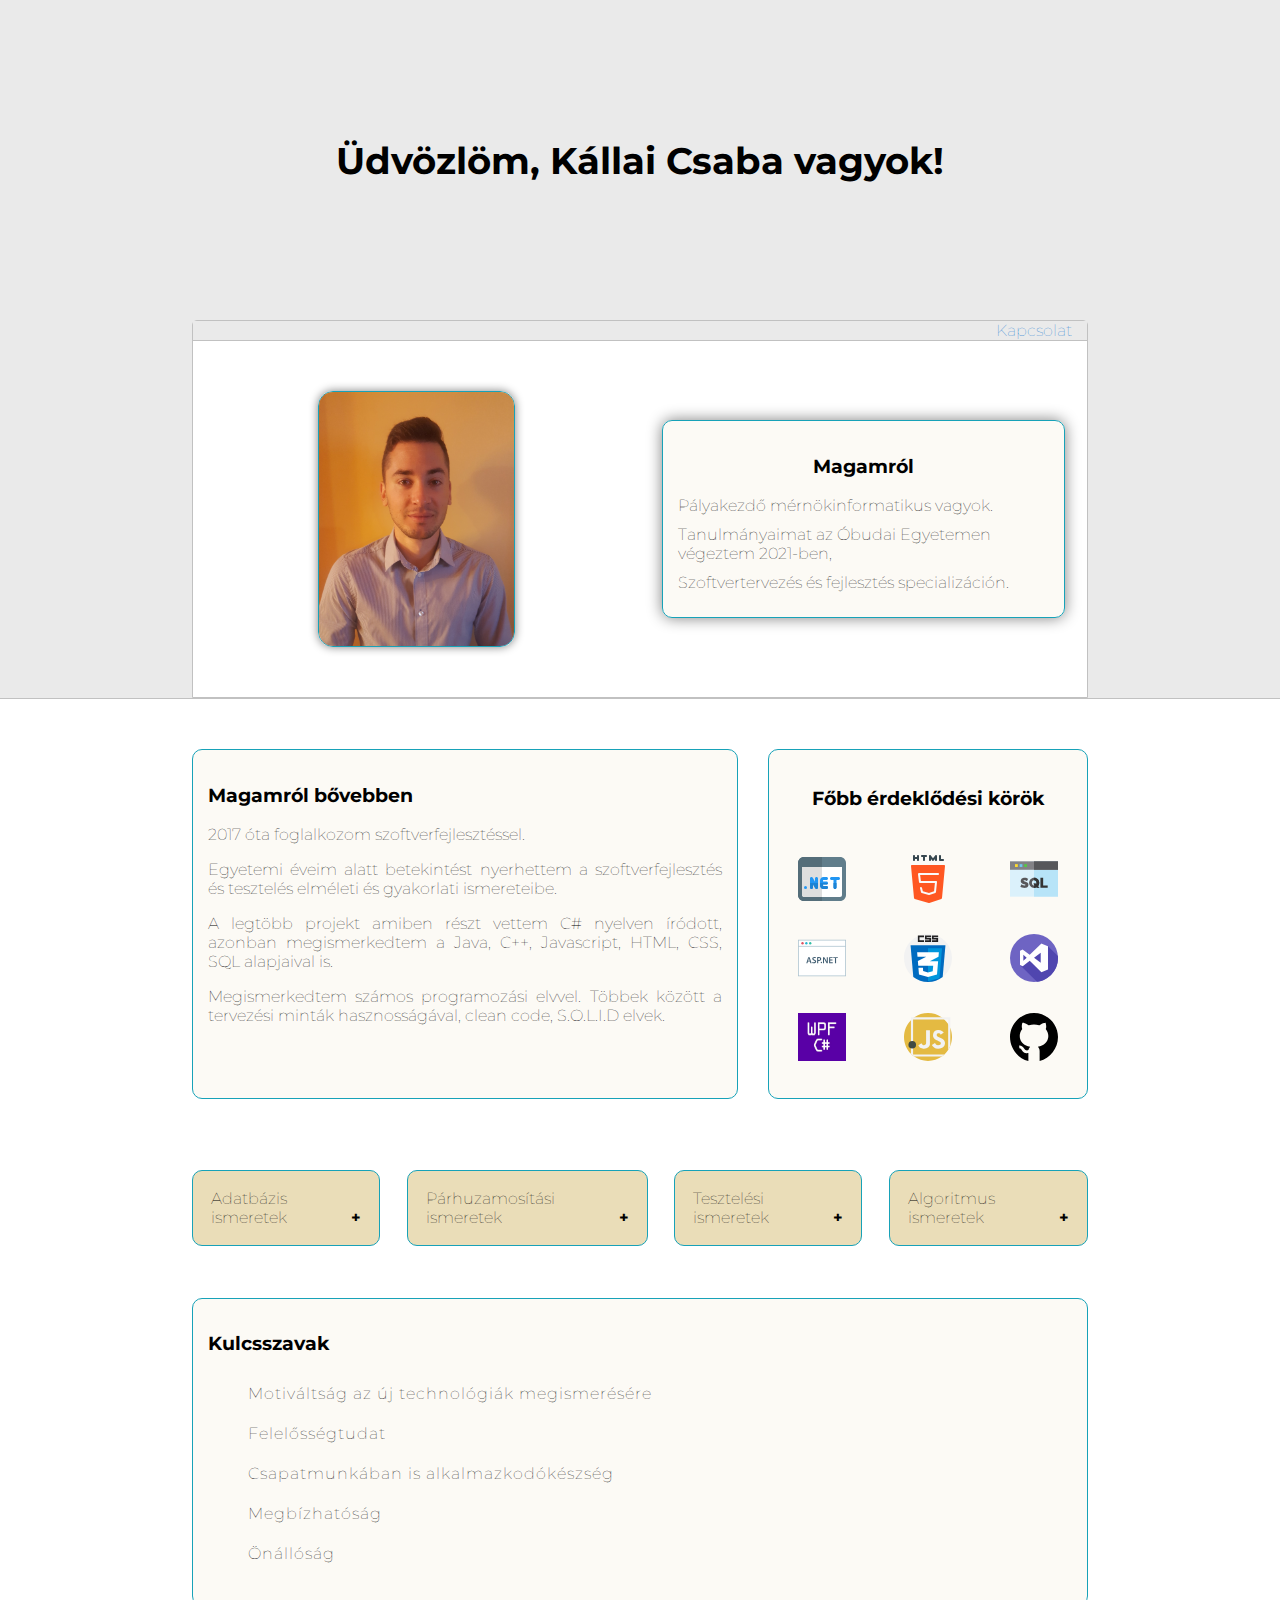
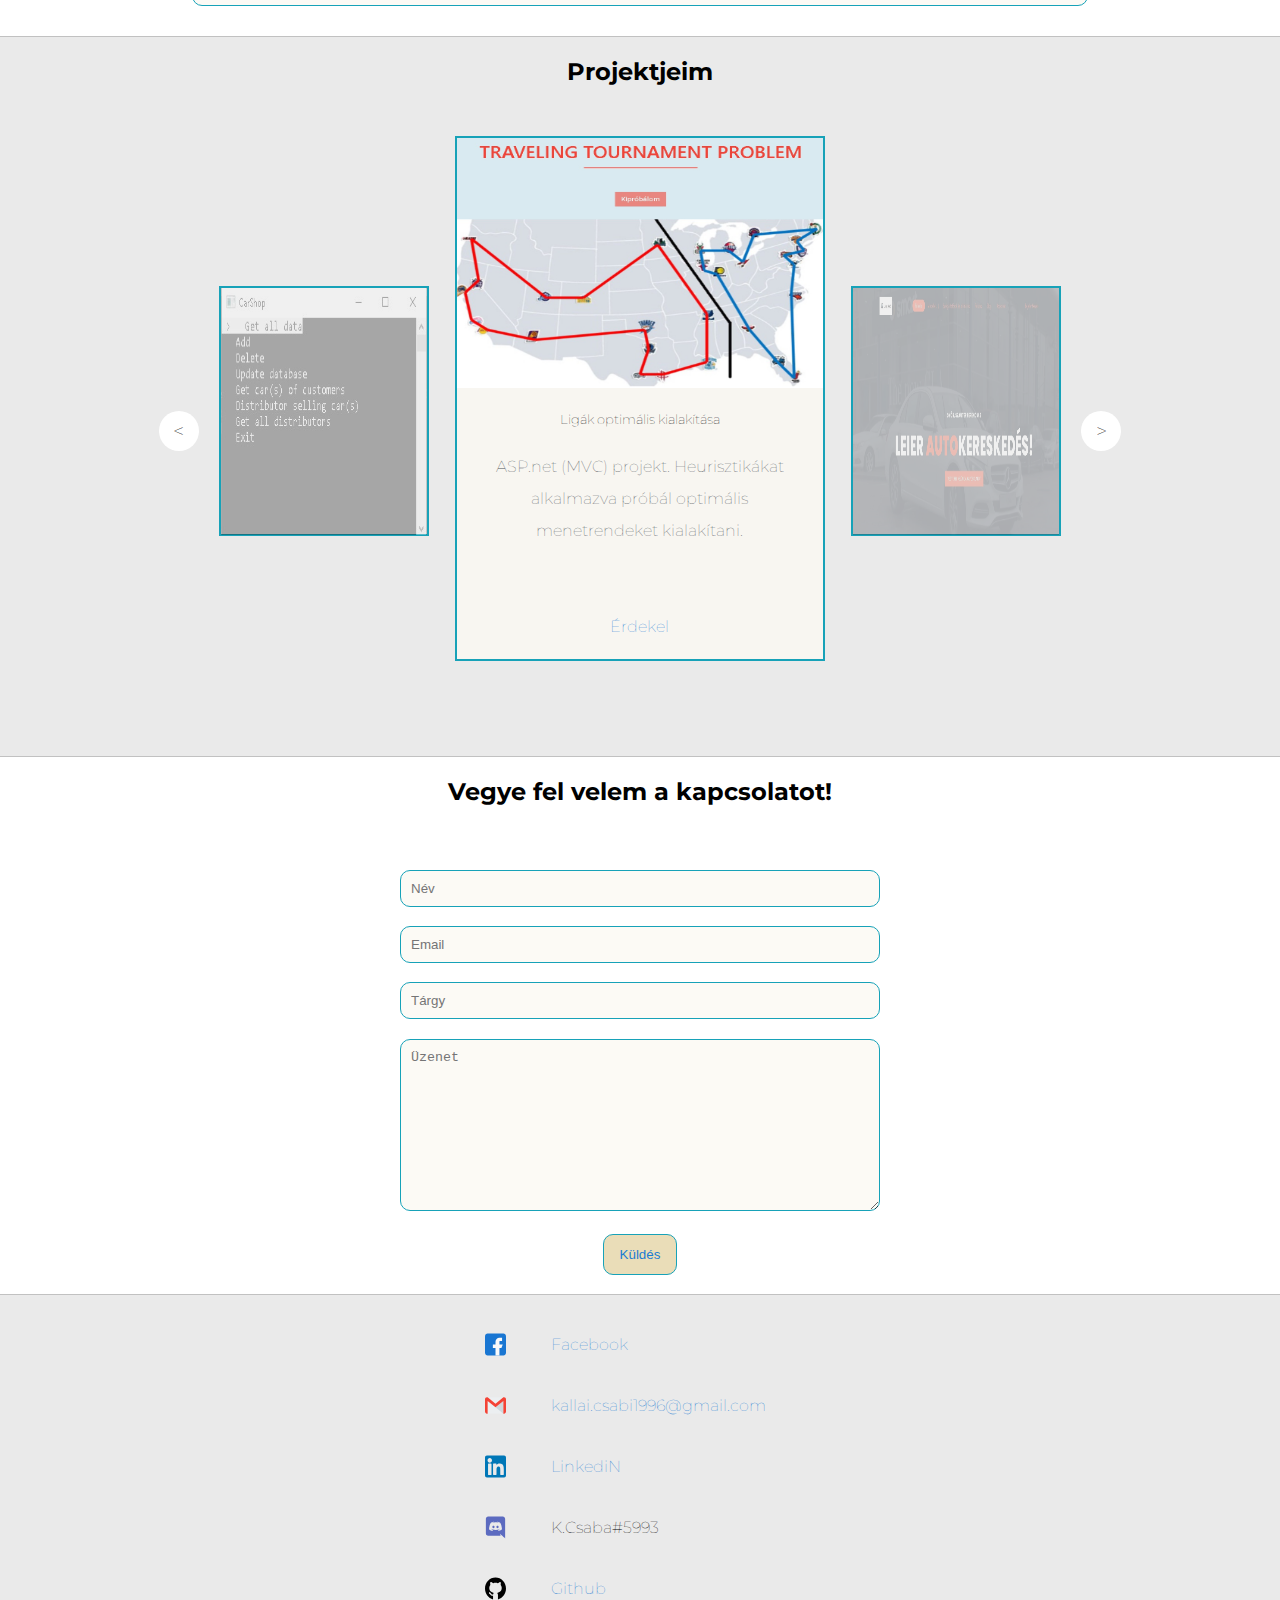
==== commit 8ce8b3f2: "Font has been changed to Montserrat and few css settings has been changed" ====
--- a/index.html
+++ b/index.html
@@ -1,31 +1,18 @@
 ﻿<!DOCTYPE html>
 <html lang="hu">
-
 <head>
     <title>Kállai Csaba</title>
     <meta name="viewport" content="width=device-width, initial-scale=1,
           maximum-scale=1,minimum-scale=1" />
     <meta charset="utf-8" />
-
-    <!--fonts-->
-    <link rel="preconnect" href="https://fonts.googleapis.com">
-    <link rel="preconnect" href="https://fonts.gstatic.com" crossorigin>
-    <link href="https://fonts.googleapis.com/css2?family=Open+Sans:wght@300&family=Roboto+Mono:wght@300&display=swap"
-        rel="stylesheet">
-
-    <!--facebook icon-->
-    <link rel="stylesheet" href="https://cdnjs.cloudflare.com/ajax/libs/font-awesome/4.7.0/css/font-awesome.min.css">
-
     <link rel="stylesheet" type="text/css" href="css/default.css" />
 </head>
-
 <body>
     <section class="section1">
         <div class="main-container">
             <div class="greeting-wrapper">
                 <h1>Üdvözlöm, Kállai Csaba vagyok!</h1>
             </div>
-
             <div class="intro-wrapper">
                 <div class="nav-wrapper">
                     <a href="#contact">Kapcsolat</a>
@@ -42,7 +29,6 @@
                     </div>
                 </div>
             </div>
-
         </div>
     </section>
 
@@ -120,17 +106,13 @@
                     <h4 id="h4" class="collapsible" onclick="OpenSection('database','h4')">Adatbázis ismeretek</h4>
                 </div>
                 <div class="parallel">
-                    <h4 id="ph4" class="collapsible" onclick="OpenSection('parallel','ph4')">Párhuzamosítási ismeretek
-                    </h4>
-
+                    <h4 id="ph4" class="collapsible" onclick="OpenSection('parallel','ph4')">Párhuzamosítási ismeretek</h4>
                 </div>
                 <div class="test">
                     <h4 id="th4" class="collapsible" onclick="OpenSection('test','th4')">Tesztelési ismeretek</h4>
-
                 </div>
                 <div class="algorythm">
                     <h4 id="ah4" class="collapsible" onclick="OpenSection('algorythm','ah4')">Algoritmus ismeretek</h4>
-
                 </div>
                 <div class="menu-items">
                     <div id="database" class="about-me unshow">
@@ -234,10 +216,27 @@
                     <ul>
                         <li>
                             <div class="post">
+                                <a href="projects/ProjectProg3/index.html">
+                                    <img class="thumbnail" src="projects/ProjectProg3/images/title.JPG"
+                                        alt="feltöltés alatt" /></a>
+                                <div class="post-text">
+                                    <div>
+                                        <h5 class="post-title">Rétegzett architektúra</h5>
+                                        <p class="post-intro">
+                                            .NET konzolos alkalmazás. Megfelelően rétegzett architektúrával működő konzolos
+                                            program, adatbázissal a háttérben.</p>
+                                    </div>
+                                    <div>
+                                        <a href="projects/ProjectProg3/index.html">Érdekel</a>
+                                    </div>
+                                </div>
+                            </div>
+                        </li>
+                        <li>
+                            <div class="post">
                                 <a href="projects/ProjectLOK/index.html">
                                     <img class="thumbnail" src="projects/ProjectLOK/images/title.jpg"
-                                        alt="projekt kép" />
-                                </a>
+                                        alt="projekt kép" /></a>
                                 <div class="post-text">
                                     <h5 class="post-title">Ligák optimális kialakítása</h5>
                                     <p class="post-intro">
@@ -250,26 +249,9 @@
                         </li>
                         <li>
                             <div class="post">
-                                <a href="projects/ProjectProg3/index.html">
-                                    <img class="thumbnail" src="projects/ProjectProg3/images/title.JPG"
-                                        alt="feltöltés alatt" />
-                                </a>
-                                <div class="post-text">
-                                    <h5 class="post-title">Rétegzett architektúra</h5>
-                                    <p class="post-intro">
-                                        .NET konzolos alkalmazás. Megfelelően rétegzett architektúrával működő konzolos
-                                        program, adatbázissal a háttérben.
-                                    </p>
-                                    <a href="projects/ProjectProg3/index.html">Érdekel</a>
-                                </div>
-                            </div>
-                        </li>
-                        <li>
-                            <div class="post">
                                 <a href="projects/ProjectCarDealerShip/index.html">
                                     <img class="thumbnail" src="projects/ProjectCarDealerShip/images/title.JPG"
-                                        alt="feltöltés alatt" />
-                                </a>
+                                        alt="feltöltés alatt" /> </a>
                                 <div class="post-text">
                                     <h5 class="post-title">Autó kereskedő weboldal</h5>
                                     <p class="post-intro">
@@ -283,7 +265,6 @@
                         </li>
                     </ul>
                 </div>
-                <br>
         </div>
     </section>
 
@@ -366,5 +347,4 @@
         $('.slide').hiSlide();
     </script>
 </body>
-
 </html>--- a/css/default.css
+++ b/css/default.css
@@ -1,12 +1,18 @@
-
+@import url('https://fonts.googleapis.com/css2?family=Montserrat:wght@100&display=swap');
+
+*{
+    box-sizing: border-box;
+    font-weight: 100!important;
+}
 /*css reset*/
 html, body {
     padding: 0;
     margin: 0;
-    font-family: 'Roboto Mono','sans-serif';
-}
-*{
-    box-sizing: border-box;
+    font-family: 'Montserrat', sans-serif;
+}
+
+h1,h2, h3{
+    font-weight: 700!important;
 }
 
 .section1 {
@@ -59,7 +65,7 @@
 }
 
     .greeting-wrapper h1 {
-        font-size: 2em;
+        font-size: 2.3em;
         text-align: center;
     }
 
@@ -85,7 +91,8 @@
 }
 
 #infos {
-    width: 450px;
+    width: 90%;
+    margin: 20px auto;
     border: 1.5px solid#17a2b8;
     background-color: rgba(251,249, 243, 0.8);
     padding: 15px;
@@ -268,10 +275,9 @@
 }
 
     .post-text a {
-        list-style: none;
         text-decoration: none;
         color: #1a7cd2;
-        margin: 37.5%;
+        /* margin: 37.5%; */
     }
 
 
@@ -323,7 +329,7 @@
 }
 
     .social-content img {
-        margin-right: 30px;
+        margin-right: 45px;
     }
 
     .social-content a {
@@ -411,13 +417,6 @@
       }
 
 
-@media screen and (max-width:1500px) {
-    #infos {
-        width: 390px;
-    }
-}
-
-
 @media screen and (max-width:1277px) {
     .about-wrapper {
         display: block;
@@ -440,10 +439,6 @@
         margin: 0 10px;
     }
 
-    #infos {
-        width: 350px;
-    }
-
     #skills {
         margin-top: 30px;
     }
@@ -457,10 +452,6 @@
         display: block;
     }
 
-    #infos {
-        margin-bottom: 25px;
-    }
-
     #profile {
         margin: 0 auto;
     }
@@ -483,9 +474,6 @@
 }
 
 @media screen and (max-width:600px) {
-    #infos {
-        width: 250px;
-    }
 
     #skills img {
         max-width: 30%;
@@ -507,10 +495,6 @@
         #skills img {
             max-width: 45%;
         }
-
-    #infos {
-        width: 180px;
-    }
     .contact-content input, textarea{
         width: 20rem;
     }
@@ -521,9 +505,6 @@
 }
 
 @media screen and (max-width:360px) {
-    #infos {
-        padding: 3px;
-    }
 
     .post-wrapper {
         grid-template-columns: repeat(auto-fit,250px);
@@ -553,7 +534,11 @@
         width: -webkit-fill-available;
     }
 
-    .about-me{
+    .about-me, #infos{
         padding:7px;
     }
-}
+
+    #infos p, .about-me p{
+        font-size: 14px;
+    }
+}
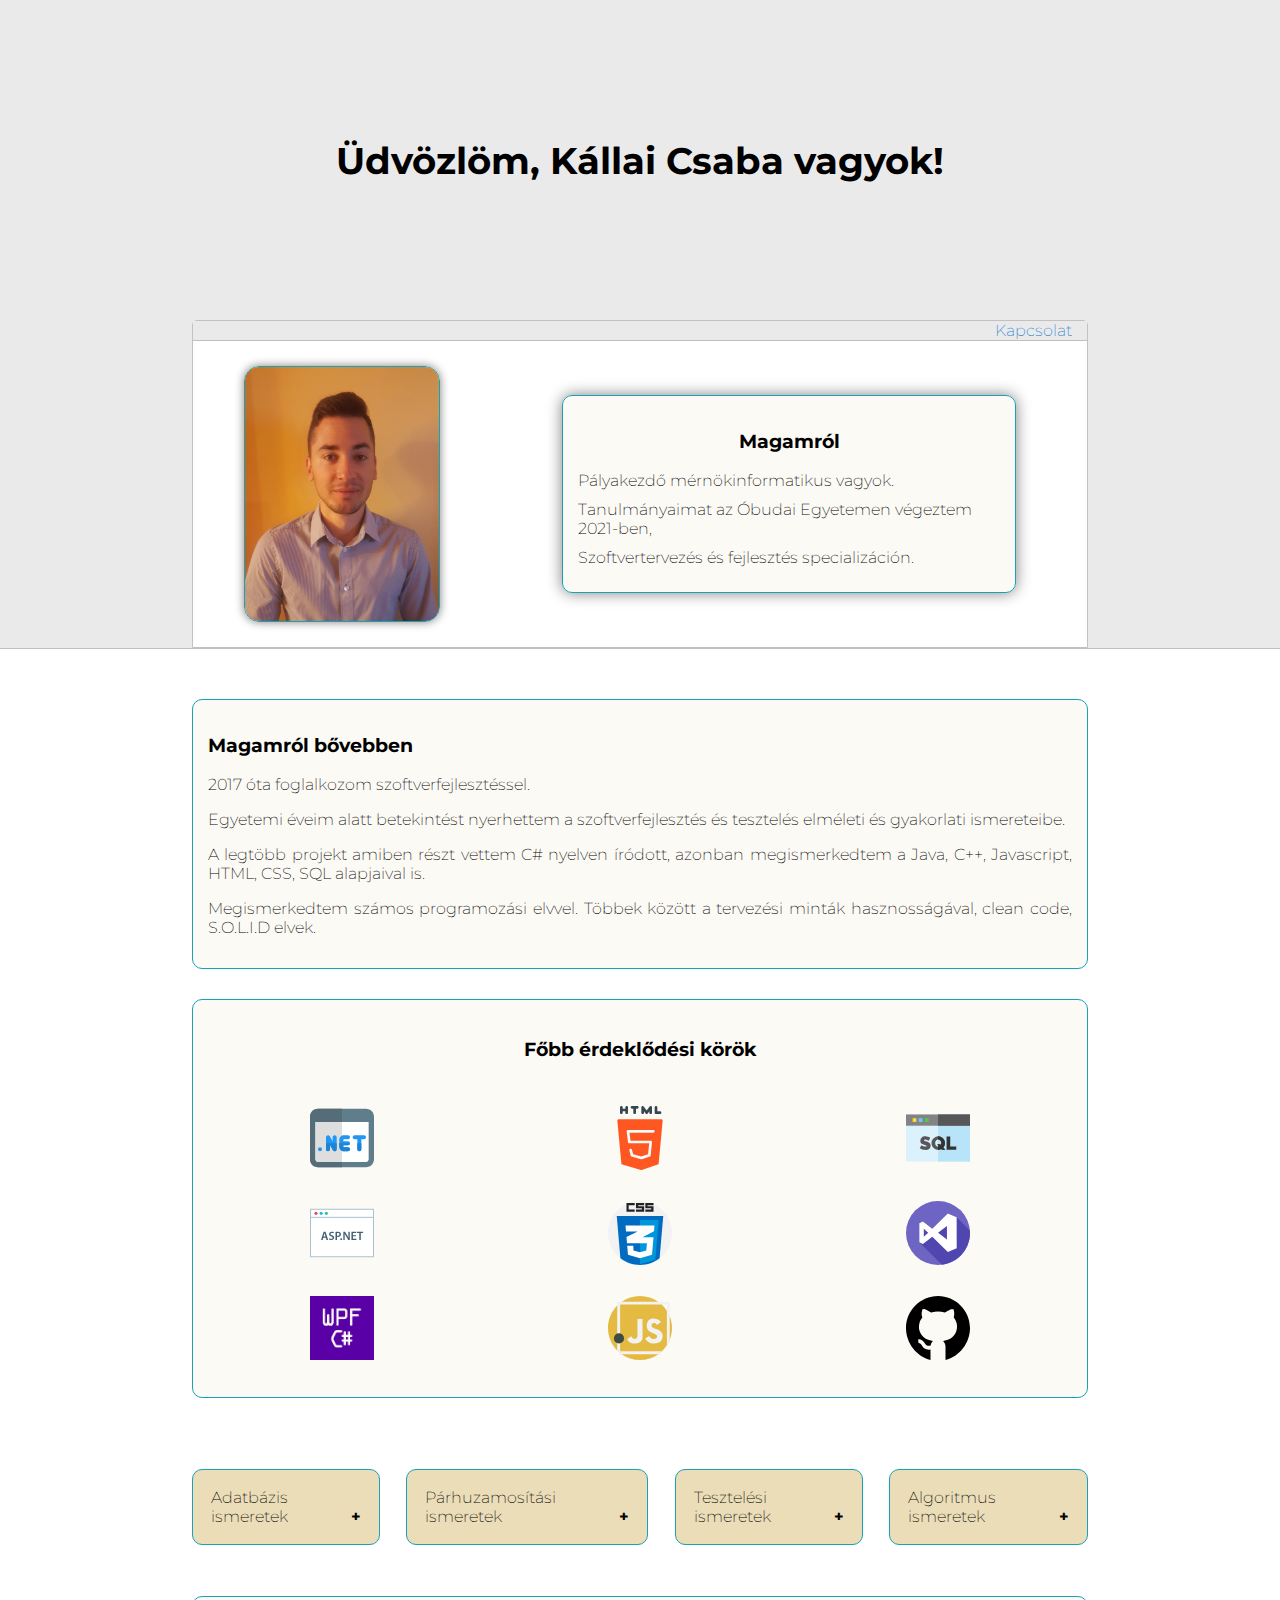
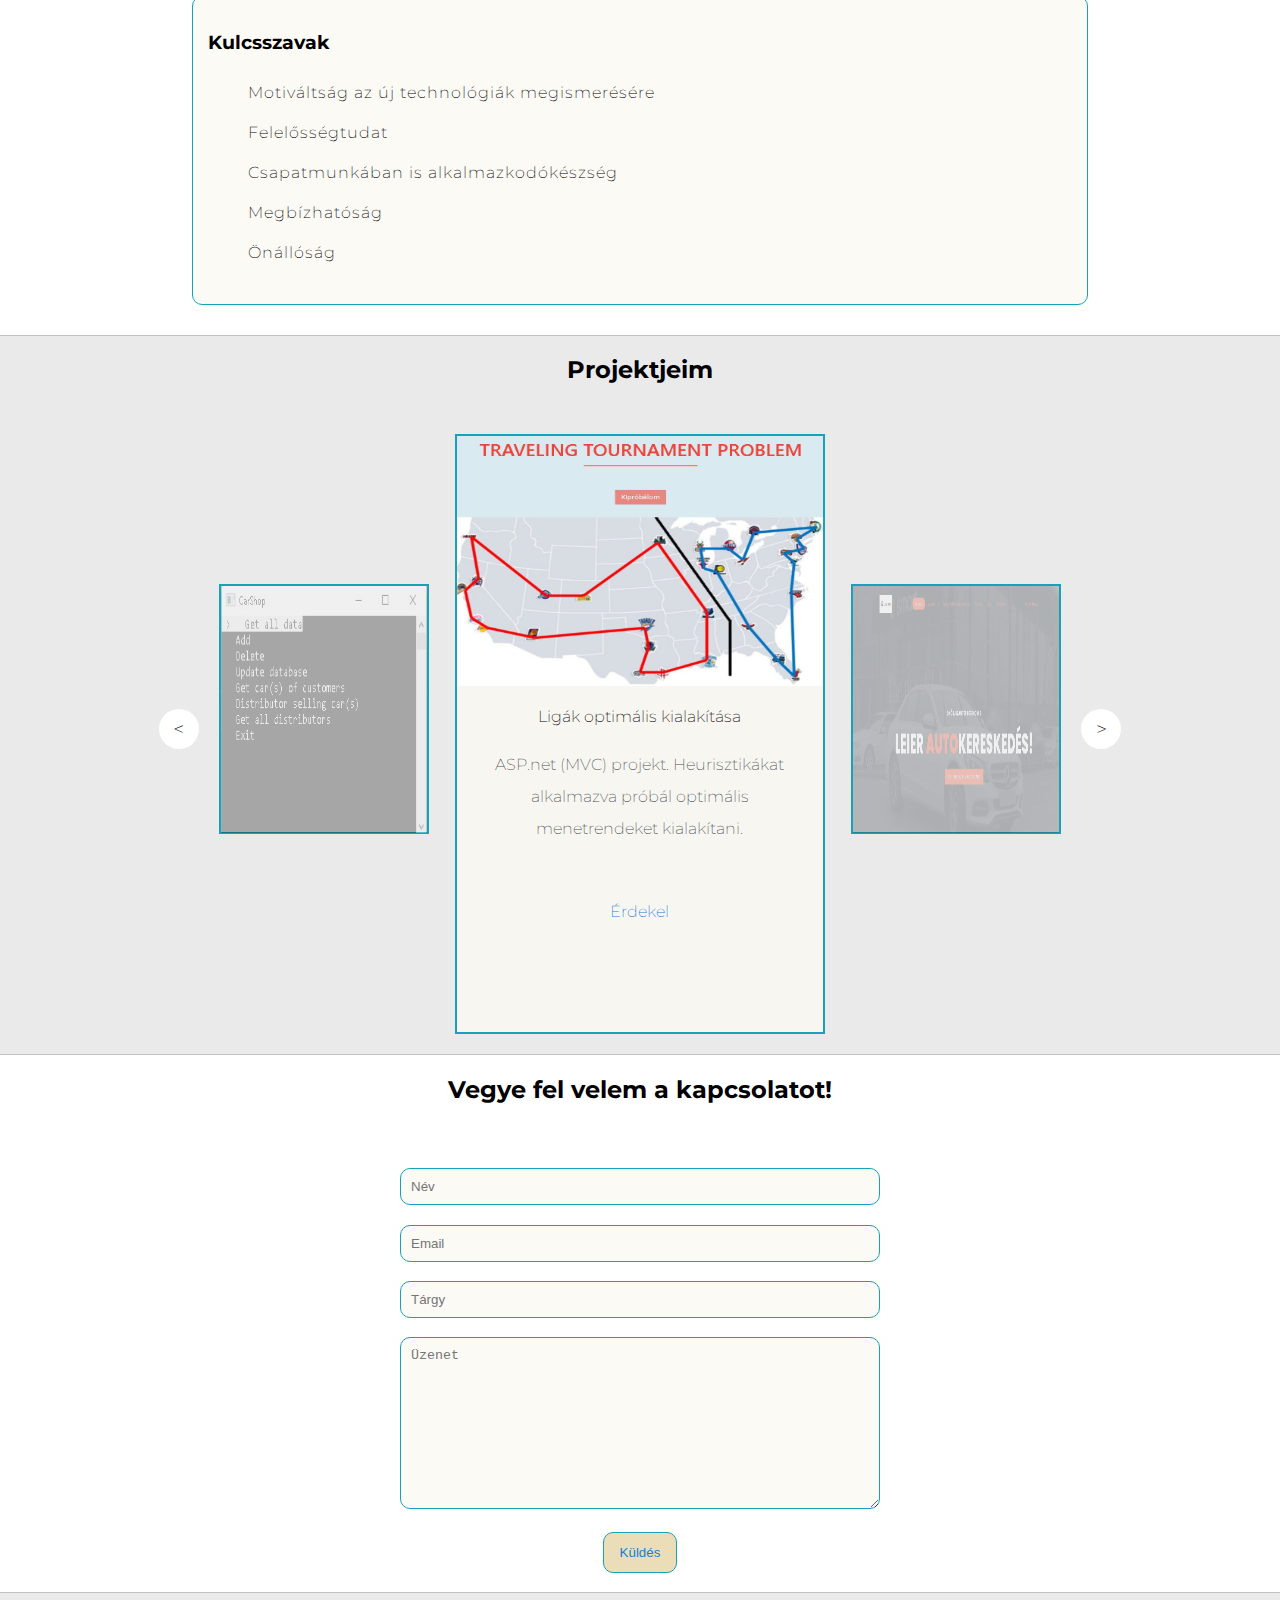
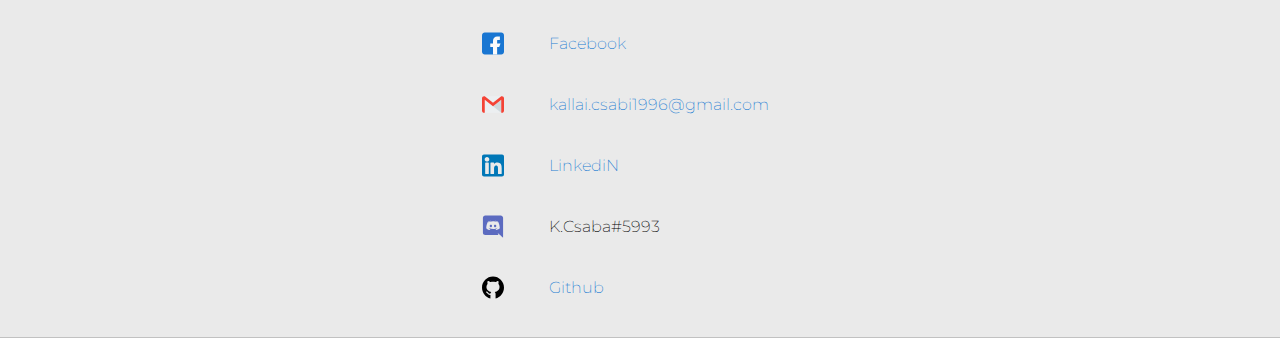
==== commit fc58b969: "The font weight has been change 100 to 200. I added some pictures to cardealership project" ====
--- a/index.html
+++ b/index.html
@@ -209,7 +209,7 @@
     <!--Projektjeim-->
     <section class="section1">
         <div class="main-container">
-            <h2 id="projects" style="text-align:center">Projektjeim</h3>
+            <h2 id="projects" style="text-align:center">Projektjeim</h2>
                 <div class="slide hi-slide">
                     <div class="hi-prev "></div>
                     <div class="hi-next "></div>
@@ -221,13 +221,14 @@
                                         alt="feltöltés alatt" /></a>
                                 <div class="post-text">
                                     <div>
-                                        <h5 class="post-title">Rétegzett architektúra</h5>
+                                        <h4 class="post-title">Rétegzett architektúra</h4>
                                         <p class="post-intro">
                                             .NET konzolos alkalmazás. Megfelelően rétegzett architektúrával működő konzolos
-                                            program, adatbázissal a háttérben.</p>
-                                    </div>
-                                    <div>
-                                        <a href="projects/ProjectProg3/index.html">Érdekel</a>
+                                            program, adatbázissal a háttérben.
+                                        </p>
+                                            <div class="link-wrapper">
+                                                <a href="projects/ProjectProg3/index.html">Érdekel</a>
+                                            </div>
                                     </div>
                                 </div>
                             </div>
@@ -238,12 +239,14 @@
                                     <img class="thumbnail" src="projects/ProjectLOK/images/title.jpg"
                                         alt="projekt kép" /></a>
                                 <div class="post-text">
-                                    <h5 class="post-title">Ligák optimális kialakítása</h5>
+                                    <h4 class="post-title">Ligák optimális kialakítása</h4>
                                     <p class="post-intro">
                                         ASP.net (MVC) projekt. Heurisztikákat alkalmazva próbál optimális menetrendeket
                                         kialakítani.
                                     </p>
-                                    <a href="projects/ProjectLOK/index.html">Érdekel</a>
+                                        <div class="link-wrapper">
+                                            <a href="projects/ProjectLOK/index.html">Érdekel</a>
+                                        </div>
                                 </div>
                             </div>
                         </li>
@@ -253,13 +256,13 @@
                                     <img class="thumbnail" src="projects/ProjectCarDealerShip/images/title.JPG"
                                         alt="feltöltés alatt" /> </a>
                                 <div class="post-text">
-                                    <h5 class="post-title">Autó kereskedő weboldal</h5>
+                                    <h4 class="post-title">Autó kereskedő weboldal</h4>
                                     <p class="post-intro">
                                         Angular projekt egy fake json server adatbázissal a backend oldalon.
                                     </p>
-                                    <div>
-                                        <a href="projects/ProjectCarDealerShip/index.html">Érdekel</a>
-                                    </div>
+                                        <div class="link-wrapper">
+                                            <a href="projects/ProjectCarDealerShip/index.html">Érdekel</a>
+                                        </div>
                                 </div>
                             </div>
                         </li>
@@ -290,15 +293,14 @@
                     <div class="contact-content">
                         <button type="submit">Küldés</button>
                     </div>
-            </div>
-            </form>
+                </form>
+            </div>
         </div>
     </section>
 
     <!--kapcsolatfelvétel-->
     <section class="section1">
         <div class="main-container">
-            <!-- <h2 id="contact" style="text-align:center; margin-bottom:45px;">Kapcsolatfelvétel</h2> -->
             <div class="social">
 
                 <div class="social-content">
--- a/css/default.css
+++ b/css/default.css
@@ -1,8 +1,8 @@
-@import url('https://fonts.googleapis.com/css2?family=Montserrat:wght@100&display=swap');
+@import url('https://fonts.googleapis.com/css2?family=Montserrat:wght@200&display=swap');
 
 *{
     box-sizing: border-box;
-    font-weight: 100!important;
+    font-weight: 200!important;
 }
 /*css reset*/
 html, body {
@@ -186,9 +186,9 @@
     display: inline-block;
 }
 
-.post-text p{
+/* .post-text p{
     height: 7em;
-}
+} */
 
 .active.collapsible:after {
     content: "\2212";
@@ -260,6 +260,7 @@
     border: 1px solid#17a2b8;
     box-shadow: 0px 0px 7px grey;
     display: grid;
+    grid-template-rows: 0.5fr 1.7fr;
     text-align: center;
 }
 
@@ -277,9 +278,14 @@
     .post-text a {
         text-decoration: none;
         color: #1a7cd2;
-        /* margin: 37.5%; */
-    }
-
+        position: absolute;
+        right: 0;
+        left: 0;    
+    }
+
+    .active{
+        height: 500px!important;
+    }
 
 .post-title {
     margin: 0;
@@ -287,8 +293,11 @@
 
 .post-intro {
     color: #4b5156;
-    font-size: 16px;
-    margin-bottom: 3rem;
+    position: relative;
+}
+
+.link-wrapper{
+    margin-top:7%;
 }
 
 .show {
@@ -417,7 +426,7 @@
       }
 
 
-@media screen and (max-width:1277px) {
+@media screen and (max-width:1280px) {
     .about-wrapper {
         display: block;
     }
@@ -445,6 +454,18 @@
     #skills img{
         width:4em;
     }
+
+    .post-text a{
+        margin: 0;
+    }
+
+    .active{
+        height: 600px!important;
+    }
+
+    .link-wrapper{
+        margin-top: 15%;
+    }
 }
 
 @media screen and (max-width:980px) {
@@ -467,13 +488,29 @@
     }
 }
 
+@media screen and (max-width:800px) {
+    .active{
+        height: 700px!important;
+    }
+    
+    .link-wrapper{
+        margin-top: 20%;
+    }
+
+    .hi-slide{
+        height: 750px;
+
+    }
+}
+
+
 @media screen and (max-width:700px) {
     .greeting-wrapper h1{
         font-size: 1.5em;
     }
 }
 
-@media screen and (max-width:600px) {
+@media screen and (max-width:623px) {
 
     #skills img {
         max-width: 30%;
@@ -484,6 +521,22 @@
 
     .greeting-wrapper h1{
         font-size: 1.1em;
+    }
+
+    .active{
+        height: 750px!important;
+    }
+    
+    .link-wrapper{
+        margin-top: 23%;
+    }
+
+    .hi-slide{
+        height: 850px;
+    }
+
+    .post-text {
+        padding:2px;
     }
 }
 
@@ -522,9 +575,9 @@
         font-size: 0.9em;
     }
 
-    .post-text p{
+    /* .post-text p{
         height: 10em;
-    }
+    } */
 
     .contact-content input, textarea{
         width: 12rem;
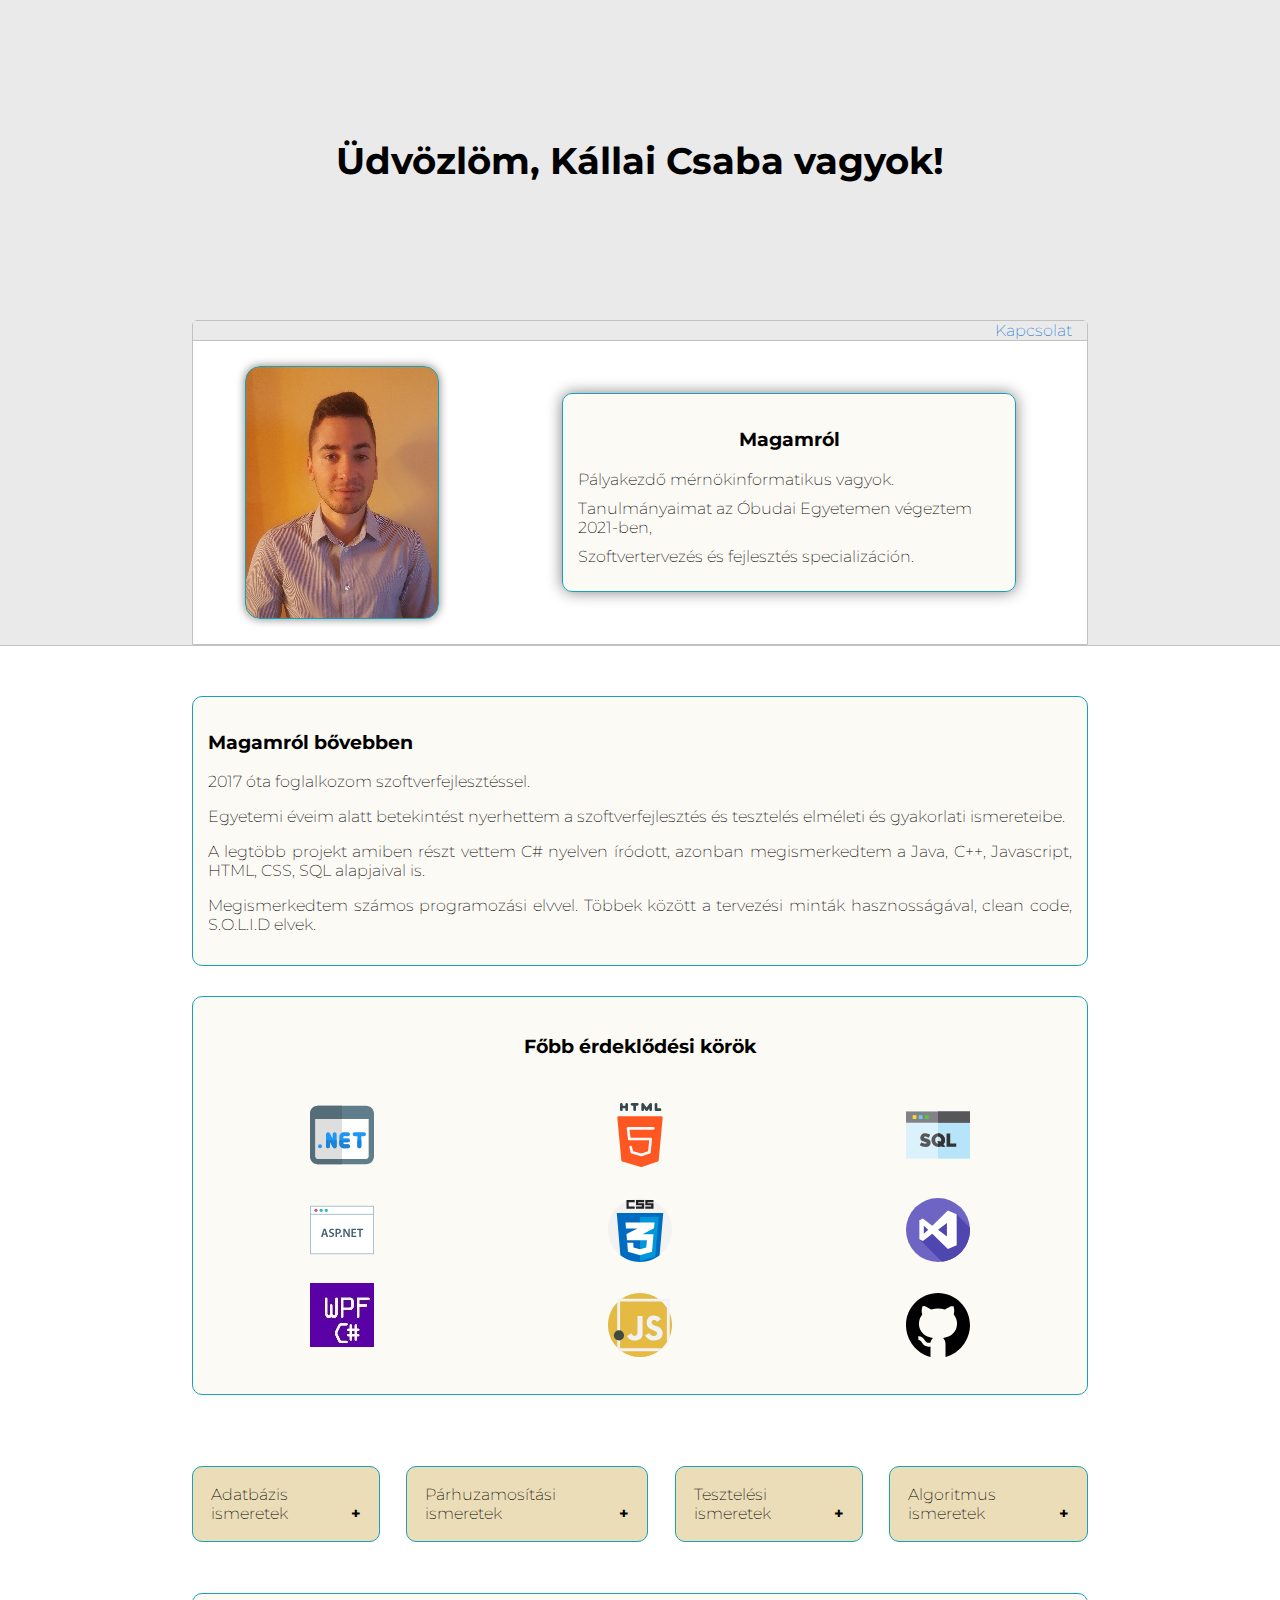
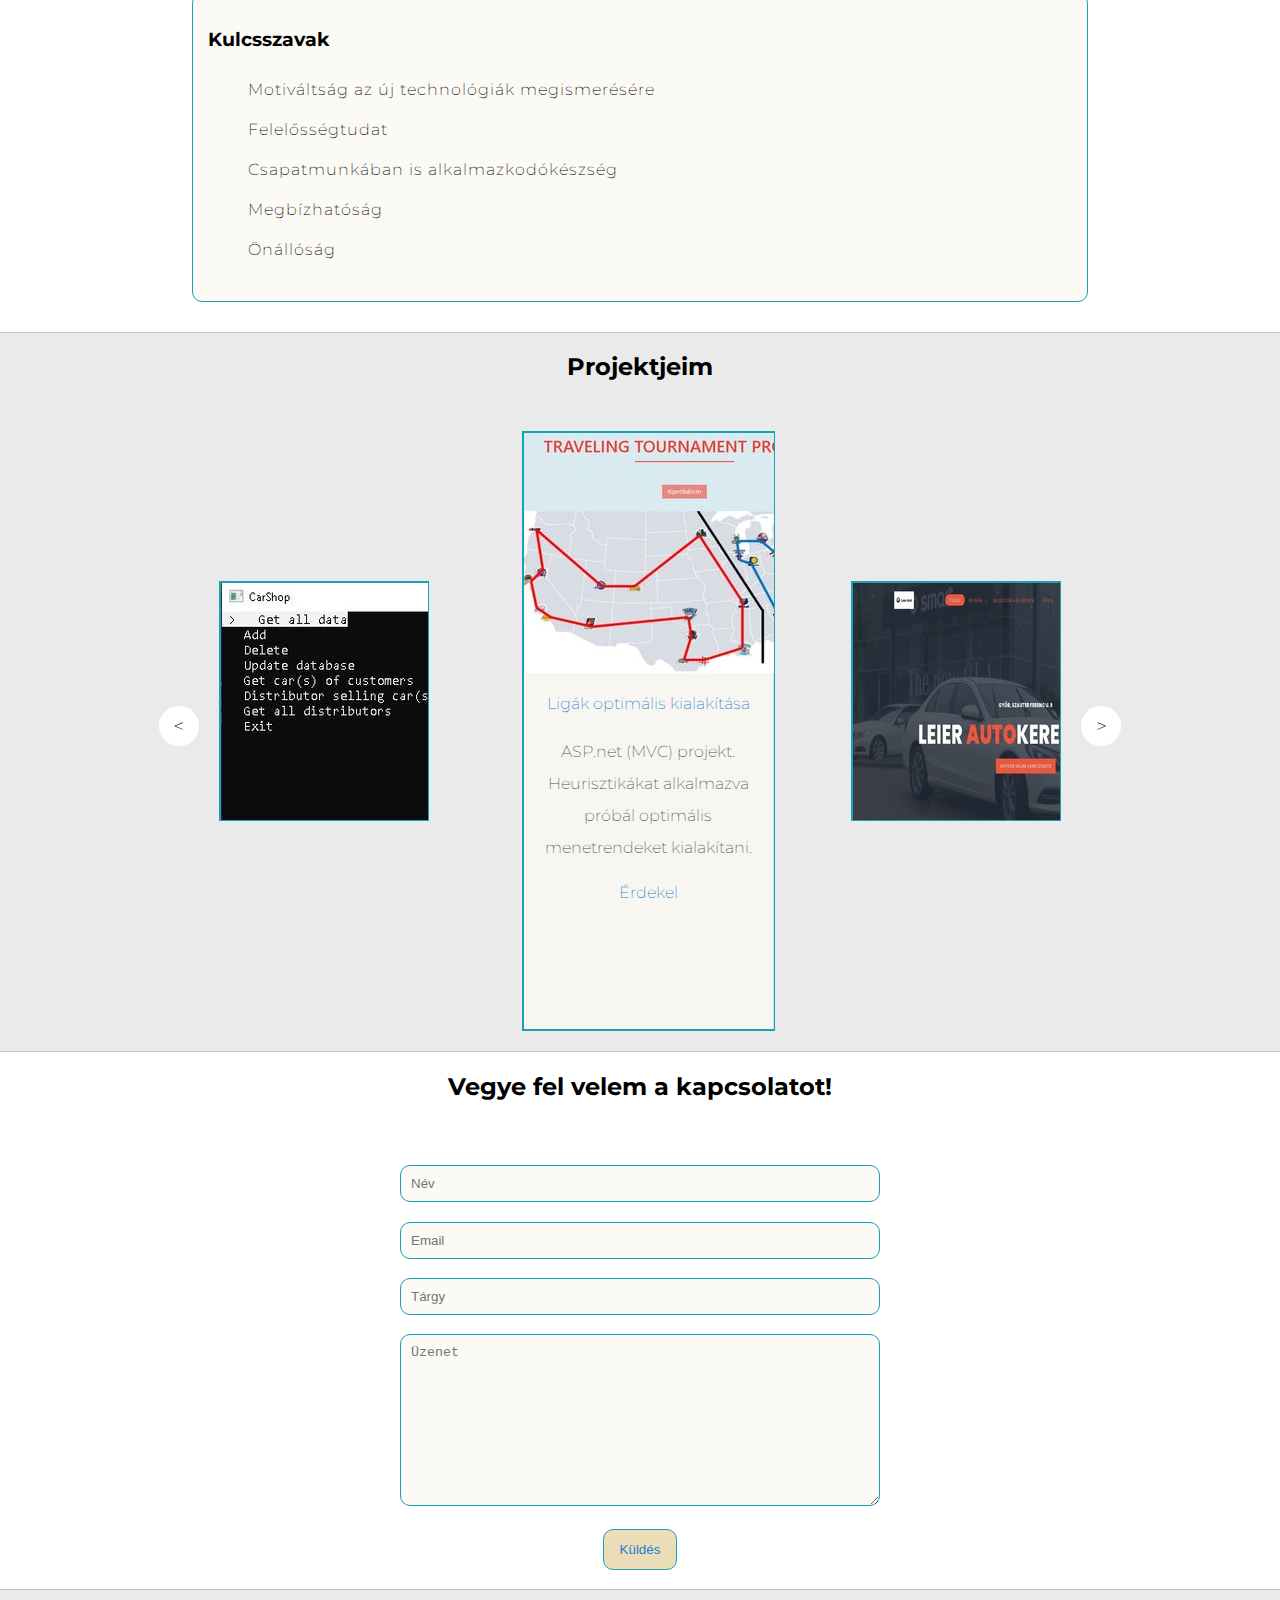
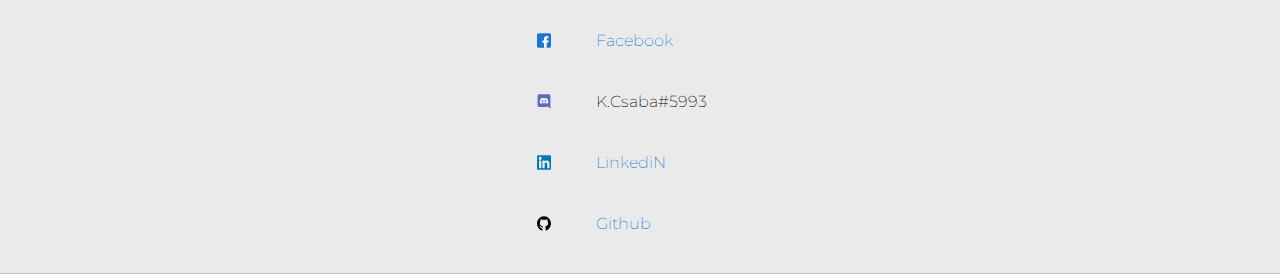
==== commit f6d1a3d9: "Image sprite and lazy loading has been added to project" ====
--- a/index.html
+++ b/index.html
@@ -1,352 +1 @@
-﻿<!DOCTYPE html>
-<html lang="hu">
-<head>
-    <title>Kállai Csaba</title>
-    <meta name="viewport" content="width=device-width, initial-scale=1,
-          maximum-scale=1,minimum-scale=1" />
-    <meta charset="utf-8" />
-    <link rel="stylesheet" type="text/css" href="css/default.css" />
-</head>
-<body>
-    <section class="section1">
-        <div class="main-container">
-            <div class="greeting-wrapper">
-                <h1>Üdvözlöm, Kállai Csaba vagyok!</h1>
-            </div>
-            <div class="intro-wrapper">
-                <div class="nav-wrapper">
-                    <a href="#contact">Kapcsolat</a>
-                </div>
-                <div class="left-column">
-                    <img id="profile" src="images/profile5.jpg" alt="profilkép" />
-                </div>
-                <div class="right-column">
-                    <div id="infos">
-                        <h3 style="text-align:center">Magamról</h3>
-                        <p>Pályakezdő mérnökinformatikus vagyok.</p>
-                        <p>Tanulmányaimat az Óbudai Egyetemen végeztem 2021-ben,</p>
-                        <p>Szoftvertervezés és fejlesztés specializáción.</p>
-                    </div>
-                </div>
-            </div>
-        </div>
-    </section>
-
-    <section class="section2">
-        <div class="main-container">
-            <div class="about-wrapper">
-                <div class="about-me">
-                    <h3>Magamról bővebben</h3>
-                    <p>
-                        2017 óta foglalkozom szoftverfejlesztéssel.
-                    </p>
-                    <p>
-                        Egyetemi éveim alatt betekintést nyerhettem a szoftverfejlesztés és tesztelés elméleti
-                        és gyakorlati ismereteibe.
-                    </p>
-                    <p>
-                        A legtöbb projekt amiben részt vettem C# nyelven íródott, azonban megismerkedtem a Java, C++,
-                        Javascript, HTML, CSS, SQL alapjaival is.
-                    </p>
-                    <p>
-                        Megismerkedtem számos programozási elvvel. Többek között a tervezési minták hasznosságával,
-                        clean code, S.O.L.I.D elvek.
-                    </p>
-                </div>
-                <div class="skills" id="skills">
-                    <h3>Főbb érdeklődési körök</h3>
-                    <div class="skills-content">
-                        <ul>
-                            <li>
-                                <img alt="kepesseg1"
-                                    src="[data-uri]" />
-                            </li>
-                            <li>
-                                <img alt="kepesseg2"
-                                    src="[data-uri]" />
-                            </li>
-                            <li>
-                                <img alt="kepesseg3" src="images/wpf.jpg" />
-                            </li>
-                        </ul>
-                        <ul>
-                            <li>
-                                <img alt="kepesseg4"
-                                    src="[data-uri]" />
-                            </li>
-                            <li>
-                                <img alt="kepesseg5"
-                                    src="[data-uri]" />
-                            </li>
-
-                            <li>
-                                <img alt="kepesseg6"
-                                    src="[data-uri]" />
-                            </li>
-                        </ul>
-                        <ul>
-                            <li>
-                                <img alt="kepesseg7"
-                                    src="[data-uri]" />
-                            </li>
-                            <li>
-                                <img alt="kepesseg8"
-                                    src="[data-uri]" />
-                            </li>
-                            <li>
-                                <img alt="kepesseg8"
-                                    src="[data-uri]" />
-                            </li>
-                        </ul>
-                    </div>
-                </div>
-            </div>
-            <div id="menuid" class="menu">
-                <div class="database">
-                    <h4 id="h4" class="collapsible" onclick="OpenSection('database','h4')">Adatbázis ismeretek</h4>
-                </div>
-                <div class="parallel">
-                    <h4 id="ph4" class="collapsible" onclick="OpenSection('parallel','ph4')">Párhuzamosítási ismeretek</h4>
-                </div>
-                <div class="test">
-                    <h4 id="th4" class="collapsible" onclick="OpenSection('test','th4')">Tesztelési ismeretek</h4>
-                </div>
-                <div class="algorythm">
-                    <h4 id="ah4" class="collapsible" onclick="OpenSection('algorythm','ah4')">Algoritmus ismeretek</h4>
-                </div>
-                <div class="menu-items">
-                    <div id="database" class="about-me unshow">
-                        <p>
-                            Egy féléves tárgy keretein belül felépítettem egy adatbázist, az Oracle rendszerében.
-                        </p>
-                        <p>
-                            Ez idő alatt a legtöbb, leggyakrabban használt SQL parancsot megismertem.
-                            A féléves projektben szerepelt még eljárások, függvények és nézetek készítése is.
-                        </p>
-                        <h5>Entity framework</h5>
-                        <ul>
-                            <li>Code first</li>
-                            <li>Database first</li>
-                        </ul>
-                    </div>
-
-                    <div id="parallel" class="about-me unshow">
-                        <p>
-                            A legismertebb problémákon(Étkező filozófusok, Alvó borbély) keresztül megismertem a
-                            párhuzamos fejlesztés buktatóit, kihívásait
-                            és ezeknek a kezelését.
-                        </p>
-                        <p>
-                            A feladatokon keresztül megismertem a szemaforok működését, atomi műveleteket, a lock
-                            fogalmát, a szálbiztos adatszerkezeteket
-                            és ezeknek .Net keretrendszerbeli megvalósítását a Collections.Concurrent névteret.
-                        </p>
-                        <p>
-                            A projektjeim között megtalálható lesz egy konzol alkalmazás ami egy Star Warsos feladatot
-                            valósít meg több szálon.
-                        </p>
-                        <h5>Tervezési minták</h5>
-                        <ul>
-                            <li>Master worker</li>
-                            <li>SPMD</li>
-                            <li>Fork-join</li>
-                        </ul>
-                    </div>
-
-
-                    <div id="test" class="about-me unshow">
-                        <p>
-                            .Net projektjeim teszteléséhez NUnit keretrendszert használtam a Moq keretrendszerrel
-                            kiegészítve.
-                        </p>
-                        <h5>Teszt keretrendszerek</h5>
-                        <ul>
-                            <li>
-                                JUnit
-                            </li>
-                            <li>
-                                NUnit
-                            </li>
-                            <li>Moq</li>
-                        </ul>
-                    </div>
-
-                    <div id="algorythm" class="about-me unshow">
-                        <p>Eddigi feladataim között szerepelt pár összetettebb algoritmus implementálása. </p>
-                        <p>
-                            A visszalépéses keresés algoritmusát
-                            többször is megvalósítottam, egyszer megvalósítható menetrendeket keresett egy bajnokság
-                            kialakításához. Egy másik alkalommal
-                            a trónok harca házainak szolgáltatott a királyi raktárból nyersanyagokat. A raktárnak volt
-                            egy fix tartalma, a házaknak nyersanyag igénye
-                            és az algoritmus feladata az volt, hogy egy olyan kiosztást találjon ami a házak igényeinek
-                            megfelel és a királyi raktárban megtalálható olyan mennyiségű és típusú nyersanyag.
-                        </p>
-                        <p>
-                            Egy kicsit érdekesebb a heurisztikák és klaszterezési eljárások területe. A <a
-                                href="https://en.wikipedia.org/wiki/Traveling_tournament_problem"
-                                target="_blank">Traveling tournament problémá</a>-ra nyújtottam egy közelítő megoldást
-                            egy genetikus algoritmussal és
-                            egy szimulált lehűtés módszerrel is. A klaszterezési eljárások közül a K-means és a DBscan
-                            módszerrel ismerkedtem meg részletesebben.
-                        </p>
-                    </div>
-                </div>
-            </div>
-            <div class="keywords-wrapper">
-                <h3>Kulcsszavak</h3>
-                <ul>
-                    <li>Motiváltság az új technológiák megismerésére</li>
-                    <li>Felelősségtudat</li>
-                    <li>Csapatmunkában is alkalmazkodókészség</li>
-                    <li>Megbízhatóság</li>
-                    <li>Önállóság</li>
-                </ul>
-            </div>
-        </div>
-    </section>
-
-    <!--Projektjeim-->
-    <section class="section1">
-        <div class="main-container">
-            <h2 id="projects" style="text-align:center">Projektjeim</h2>
-                <div class="slide hi-slide">
-                    <div class="hi-prev "></div>
-                    <div class="hi-next "></div>
-                    <ul>
-                        <li>
-                            <div class="post">
-                                <a href="projects/ProjectProg3/index.html">
-                                    <img class="thumbnail" src="projects/ProjectProg3/images/title.JPG"
-                                        alt="feltöltés alatt" /></a>
-                                <div class="post-text">
-                                    <div>
-                                        <h4 class="post-title">Rétegzett architektúra</h4>
-                                        <p class="post-intro">
-                                            .NET konzolos alkalmazás. Megfelelően rétegzett architektúrával működő konzolos
-                                            program, adatbázissal a háttérben.
-                                        </p>
-                                            <div class="link-wrapper">
-                                                <a href="projects/ProjectProg3/index.html">Érdekel</a>
-                                            </div>
-                                    </div>
-                                </div>
-                            </div>
-                        </li>
-                        <li>
-                            <div class="post">
-                                <a href="projects/ProjectLOK/index.html">
-                                    <img class="thumbnail" src="projects/ProjectLOK/images/title.jpg"
-                                        alt="projekt kép" /></a>
-                                <div class="post-text">
-                                    <h4 class="post-title">Ligák optimális kialakítása</h4>
-                                    <p class="post-intro">
-                                        ASP.net (MVC) projekt. Heurisztikákat alkalmazva próbál optimális menetrendeket
-                                        kialakítani.
-                                    </p>
-                                        <div class="link-wrapper">
-                                            <a href="projects/ProjectLOK/index.html">Érdekel</a>
-                                        </div>
-                                </div>
-                            </div>
-                        </li>
-                        <li>
-                            <div class="post">
-                                <a href="projects/ProjectCarDealerShip/index.html">
-                                    <img class="thumbnail" src="projects/ProjectCarDealerShip/images/title.JPG"
-                                        alt="feltöltés alatt" /> </a>
-                                <div class="post-text">
-                                    <h4 class="post-title">Autó kereskedő weboldal</h4>
-                                    <p class="post-intro">
-                                        Angular projekt egy fake json server adatbázissal a backend oldalon.
-                                    </p>
-                                        <div class="link-wrapper">
-                                            <a href="projects/ProjectCarDealerShip/index.html">Érdekel</a>
-                                        </div>
-                                </div>
-                            </div>
-                        </li>
-                    </ul>
-                </div>
-        </div>
-    </section>
-
-    <section class="section2">
-        <div id="email" class="main-container">
-            <h2 style="text-align:center; margin-bottom:45px;">Vegye fel velem a kapcsolatot!</h2>
-            <div class="grid">
-                <form action="https://formsubmit.co/kallai.csabi1996@gmail.com" method="POST">
-                    <input type="hidden" name="_next" value="https://csabakallai.github.io/projects/Email/index.html">
-                    <input type="hidden" name="_captcha" value="false">
-                    <div class="contact-content">
-                        <input type="text" name="name" placeholder="Név" required>
-                    </div>
-                    <div class="contact-content">
-                        <input type="email" name="email" placeholder="Email" required>
-                    </div>
-                    <div class="contact-content">
-                        <input type="text" name="_subject" placeholder="Tárgy" required>
-                    </div>
-                    <div class="contact-content">
-                        <textarea placeholder="Üzenet" name="Message" rows="10"></textarea>
-                    </div>
-                    <div class="contact-content">
-                        <button type="submit">Küldés</button>
-                    </div>
-                </form>
-            </div>
-        </div>
-    </section>
-
-    <!--kapcsolatfelvétel-->
-    <section class="section1">
-        <div class="main-container">
-            <div class="social">
-
-                <div class="social-content">
-                    <img alt="facebook icon"
-                        src="[data-uri]" />
-                    <p>
-                        <a href="https://www.facebook.com/csuhajjja/" target="_blank">Facebook</a>
-                    </p>
-                </div>
-                <div class="social-content">
-                    <img alt="gmail icon"
-                        src="[data-uri]" />
-                    <p>
-                        <a href="mailto:kallai.csabi1996@gmail.com">kallai.csabi1996@gmail.com</a>
-                    </p>
-                </div>
-                <div class="social-content">
-                    <img alt="linkedin icon"
-                        src="[data-uri]" />
-                    <p>
-                        <a href="https://www.linkedin.com/in/csaba-k%C3%A1llai-646047219/" target="_blank">
-                            LinkediN
-                        </a>
-                    </p>
-                </div>
-                <div class="social-content">
-                    <img alt="discord icon"
-                        src="[data-uri]" />
-                    <p>K.Csaba#5993</p>
-                </div>
-                <div class="social-content">
-                    <img alt="github icon"
-                        src="[data-uri]" />
-                    <p>
-                        <a href="https://github.com/CsabaKallai?tab=repositories" target="_blank">
-                            Github
-                        </a>
-                    </p>
-                </div>
-            </div>
-        </div>
-    </section>
-    <script src="https://code.jquery.com/jquery-1.12.4.min.js"></script>
-    <script src="scripts/script.js"></script>
-    <script>
-        $('.slide').hiSlide();
-    </script>
-</body>
-</html>+<!DOCTYPE html><html lang="hu"><head><title>Kállai Csaba</title><meta name="viewport" content="width=device-width, initial-scale=1, maximum-scale=1,minimum-scale=1" /><meta charset="utf-8" /><link rel="stylesheet" type="text/css" href="css/default_min.css" /></head><body> <section class="section1"><div class="main-container"><div class="greeting-wrapper"><h1>Üdvözlöm, Kállai Csaba vagyok!</h1></div><div class="intro-wrapper"><div class="nav-wrapper"> <a href="#contact">Kapcsolat</a></div><div class="left-column"> <span id="profile" /></div><div class="right-column"><div id="infos"><h3 style="text-align:center">Magamról</h3><p>Pályakezdő mérnökinformatikus vagyok.</p><p>Tanulmányaimat az Óbudai Egyetemen végeztem 2021-ben,</p><p>Szoftvertervezés és fejlesztés specializáción.</p></div></div></div></div> </section><section class="section2"><div class="main-container"><div class="about-wrapper"><div class="about-me"><h3>Magamról bővebben</h3><p> 2017 óta foglalkozom szoftverfejlesztéssel.</p><p> Egyetemi éveim alatt betekintést nyerhettem a szoftverfejlesztés és tesztelés elméleti és gyakorlati ismereteibe.</p><p> A legtöbb projekt amiben részt vettem C# nyelven íródott, azonban megismerkedtem a Java, C++, Javascript, HTML, CSS, SQL alapjaival is.</p><p> Megismerkedtem számos programozási elvvel. Többek között a tervezési minták hasznosságával, clean code, S.O.L.I.D elvek.</p></div><div class="skills" id="skills"><h3>Főbb érdeklődési körök</h3><div class="skills-content"><ul><li> <img alt="kepesseg1" src="[data-uri]" /></li><li> <img alt="kepesseg2" src="[data-uri]" /></li><li> <span id="wpf_sprite" /></li></ul><ul><li> <img alt="kepesseg4" src="[data-uri]" /></li><li> <img alt="kepesseg5" src="[data-uri]" /></li><li> <img alt="kepesseg6" src="[data-uri]" /></li></ul><ul><li> <img alt="kepesseg7" src="[data-uri]" /></li><li> <img alt="kepesseg8" src="[data-uri]" /></li><li> <img alt="kepesseg8" src="[data-uri]" /></li></ul></div></div></div><div id="menuid" class="menu"><div class="database"><h4 id="h4" class="collapsible" onclick="OpenSection('database','h4')">Adatbázis ismeretek</h4></div><div class="parallel"><h4 id="ph4" class="collapsible" onclick="OpenSection('parallel','ph4')">Párhuzamosítási ismeretek</h4></div><div class="test"><h4 id="th4" class="collapsible" onclick="OpenSection('test','th4')">Tesztelési ismeretek</h4></div><div class="algorythm"><h4 id="ah4" class="collapsible" onclick="OpenSection('algorythm','ah4')">Algoritmus ismeretek</h4></div><div class="menu-items"><div id="database" class="about-me unshow"><p> Egy féléves tárgy keretein belül felépítettem egy adatbázist, az Oracle rendszerében.</p><p> Ez idő alatt a legtöbb, leggyakrabban használt SQL parancsot megismertem. A féléves projektben szerepelt még eljárások, függvények és nézetek készítése is.</p><h5>Entity framework</h5><ul><li>Code first</li><li>Database first</li></ul></div><div id="parallel" class="about-me unshow"><p> A legismertebb problémákon(Étkező filozófusok, Alvó borbély) keresztül megismertem a párhuzamos fejlesztés buktatóit, kihívásait és ezeknek a kezelését.</p><p> A feladatokon keresztül megismertem a szemaforok működését, atomi műveleteket, a lock fogalmát, a szálbiztos adatszerkezeteket és ezeknek .Net keretrendszerbeli megvalósítását a Collections.Concurrent névteret.</p><p> A projektjeim között megtalálható lesz egy konzol alkalmazás ami egy Star Warsos feladatot valósít meg több szálon.</p><h5>Tervezési minták</h5><ul><li>Master worker</li><li>SPMD</li><li>Fork-join</li></ul></div><div id="test" class="about-me unshow"><p> .Net projektjeim teszteléséhez NUnit keretrendszert használtam a Moq keretrendszerrel kiegészítve.</p><h5>Teszt keretrendszerek</h5><ul><li> JUnit</li><li> NUnit</li><li>Moq</li></ul></div><div id="algorythm" class="about-me unshow"><p>Eddigi feladataim között szerepelt pár összetettebb algoritmus implementálása.</p><p> A visszalépéses keresés algoritmusát többször is megvalósítottam, egyszer megvalósítható menetrendeket keresett egy bajnokság kialakításához. Egy másik alkalommal a trónok harca házainak szolgáltatott a királyi raktárból nyersanyagokat. A raktárnak volt egy fix tartalma, a házaknak nyersanyag igénye és az algoritmus feladata az volt, hogy egy olyan kiosztást találjon ami a házak igényeinek megfelel és a királyi raktárban megtalálható olyan mennyiségű és típusú nyersanyag.</p><p> Egy kicsit érdekesebb a heurisztikák és klaszterezési eljárások területe. A <a href="https://en.wikipedia.org/wiki/Traveling_tournament_problem" target="_blank">Traveling tournament problémá</a>-ra nyújtottam egy közelítő megoldást egy genetikus algoritmussal és egy szimulált lehűtés módszerrel is. A klaszterezési eljárások közül a K-means és a DBscan módszerrel ismerkedtem meg részletesebben.</p></div></div></div><div class="keywords-wrapper"><h3>Kulcsszavak</h3><ul><li>Motiváltság az új technológiák megismerésére</li><li>Felelősségtudat</li><li>Csapatmunkában is alkalmazkodókészség</li><li>Megbízhatóság</li><li>Önállóság</li></ul></div></div> </section><section class="section1"><div class="main-container"><h2 id="projects" style="text-align:center">Projektjeim</h2><div id="proj_menu" class="slide hi-slide"><div class="hi-prev "></div><div class="hi-next "></div><ul><li><div class="post"> <a href="projects/ProjectProg3/index.html"> <span class="thumbnail" id="project_sprites_first"></span><div class="post-text"><h4 class="post-title">Rétegzett architektúra</h4><p class="post-intro"> .NET konzolos alkalmazás. Megfelelően rétegzett architektúrával működő konzolos program, adatbázissal a háttérben.</p><div class="link-wrapper"> <a href="projects/ProjectProg3/index.html">Érdekel</a></div></div></div></li><li><div class="post"> <a href="projects/ProjectLOK/index.html"> <span class="thumbnail" id="project_sprites_second"></span><div class="post-text"><h4 class="post-title">Ligák optimális kialakítása</h4><p class="post-intro"> ASP.net (MVC) projekt. Heurisztikákat alkalmazva próbál optimális menetrendeket kialakítani.</p><div class="link-wrapper"> <a href="projects/ProjectLOK/index.html">Érdekel</a></div></div></div></li><li><div class="post"> <a href="projects/ProjectCarDealerShip/index.html"> <span class="thumbnail" id="project_sprites_third"></span><div class="post-text"><h4 class="post-title">Autó kereskedő weboldal</h4><p class="post-intro"> Angular projekt egy fake json server adatbázissal a backend oldalon.</p><div class="link-wrapper"> <a href="projects/ProjectCarDealerShip/index.html">Érdekel</a></div></div></div></li></ul></div></div> </section><section class="section2" id="contact"><div id="email" class="main-container"><h2 style="text-align:center; margin-bottom:45px;">Vegye fel velem a kapcsolatot!</h2><div class="grid"><form action="https://formsubmit.co/kallai.csabi1996@gmail.com" method="POST"> <input type="hidden" name="_next" value="https://csabakallai.github.io/projects/Email/index.html"> <input type="hidden" name="_captcha" value="false"><div class="contact-content"> <input type="text" name="name" placeholder="Név" required></div><div class="contact-content"> <input type="email" name="email" placeholder="Email" required></div><div class="contact-content"> <input type="text" name="_subject" placeholder="Tárgy" required></div><div class="contact-content"><textarea placeholder="Üzenet" name="Message" rows="10"></textarea></div><div class="contact-content"> <button type="submit">Küldés</button></div></form></div></div> </section><section class="section1"><div class="main-container"><div class="social"><div class="social-content"> <img alt="facebook icon" loading="lazy" src="[data-uri]" /><p> <a href="https://www.facebook.com/csuhajjja/" target="_blank">Facebook</a></p></div><div class="social-content"> <img alt="discord icon" loading="lazy" src="[data-uri]" /><p>K.Csaba#5993</p></div><div class="social-content"> <img alt="linkedin icon" loading="lazy" src="[data-uri]" /><p> <a href="https://www.linkedin.com/in/csaba-k%C3%A1llai-646047219/" target="_blank"> LinkediN </a></p></div><div class="social-content"> <img alt="github icon" loading="lazy" src="[data-uri]" /><p> <a href="https://github.com/CsabaKallai?tab=repositories" target="_blank"> Github </a></p></div></div></div> </section> <script src="https://code.jquery.com/jquery-1.12.4.min.js"></script> <script src="scripts/script_min.js"></script> <script>$('.slide').hiSlide();</script> </body></html>--- a/css/default_min.css
+++ b/css/default_min.css
@@ -0,0 +1 @@
+@import url(https://fonts.googleapis.com/css2?family=Montserrat:wght@200&display=swap);*{box-sizing:border-box;font-weight:200!important}body,html{padding:0;margin:0;font-family:Montserrat,sans-serif}h1,h2,h3{font-weight:700!important}.section1{background-color:#eaeaea;border-bottom:1px solid #c1c1c1;overflow:auto}.section2{background-color:#fff;border-bottom:1px solid #c1c1c1;overflow:auto}.main-container{width:70%;margin:0 auto}.intro-wrapper{background-color:#fff;border:1px solid #c1c1c1;border-radius:5px 5px 0 0;display:grid;grid-template-columns:1fr 1fr;grid-template-areas:'nav-wrapper nav-wrapper' 'left-column right-column'}.nav-wrapper{grid-area:nav-wrapper;border-bottom:1px solid #c1c1c1;background-color:#eaeaea;display:flex;justify-content:flex-end;align-items:center}.nav-wrapper a{list-style:none;text-decoration:none;margin:0 15px 0 5px;color:#1a7cd2}.greeting-wrapper{display:grid;min-height:20em;justify-content:center;align-content:center}.greeting-wrapper h1{font-size:2.3em;text-align:center}.left-column{grid-area:left-column;padding:50px}#profile{height:16em;border:1px solid #17a2b8;display:block;margin:0 auto;border-radius:15px 15px 15px 15px;box-shadow:0 0 10px grey;width:194px;height:253px;background-position:-690px -10px!important}#profile,#wpf_sprite{background:url(../images/project_sprites.png)}#wpf_sprite{display:inline-block;width:64px;height:64px;background-position:-690px -283px}.right-column{grid-area:right-column;display:grid;align-content:center;justify-content:center}#infos{width:90%;margin:20px auto;border:1.5px solid#17a2b8;background-color:rgba(251,249,243,.8);padding:15px;border-radius:10px 10px 10px 10px;box-shadow:0 0 15px grey}#infos p{margin:10px 0}.about-me{grid-area:about-me;margin-right:30px;border:1.5px solid#17a2b8;padding:15px;background-color:rgba(251,249,243,.8);border-radius:10px 10px 10px 10px}.about-me p{text-align:justify}.about-wrapper{display:grid;padding:50px 0 50px 0;grid-template-columns:1fr;grid-template-areas:'about-me skills'}.menu{display:grid;grid-area:menu;grid-template-columns:auto;grid-gap:3%;grid-template-areas:'database parallel test algorythm' 'menu-items menu-items menu-items menu-items'}ul{list-style:none;line-height:2em}.menu-items{grid-area:menu-items}.keywords-wrapper{margin:30px 0;border:1.5px solid#17a2b8;padding:15px;background-color:rgba(251,249,243,.8);border-radius:10px 10px 10px 10px}.keywords-wrapper ul{line-height:2.5em;letter-spacing:1px}#algorythm,#database,#parallel,#test{margin:0}.database{grid-area:database}.parallel{grid-area:parallel}.test{grid-area:test}.algorythm{grid-area:algorythm}.collapsible{background-color:#eaddb8;cursor:pointer;padding:18px;border-radius:10px 10px 10px 10px;border:1.5px solid #17a2b8;text-align:left;display:inline-block}.active.collapsible:after{content:"\2212"}.collapsible:hover{background-color:#f0f8ff}.collapsible::after{content:'\002B';font-weight:700;float:right;margin-left:5px}#adatbazis{margin:0}#skills{background-color:rgba(251,249,243,.8);grid-area:skills;min-width:320px;border-radius:10px 10px 10px 10px;border:1.5px solid #17a2b8}#skills h3{text-align:center;padding:1em;margin-bottom:0}#skills img{width:3em;height:auto;margin:10px}.skills-content{display:flex}.skills-content ul{width:50%;list-style:none;padding:0}.skills-content ul li{text-align:center}.social{display:grid;align-content:center;justify-content:center;margin:1.2rem 0}.social img{max-width:7%;height:auto}.post{border:1px solid#17a2b8;box-shadow:0 0 7px grey;display:grid;grid-template-rows:.5fr 1.7fr;text-align:center}.thumbnail{display:block;max-width: 320px;}#project_sprites_first,#project_sprites_second,#project_sprites_third{background:url(../images/project_sprites.png)!important;background-repeat:no-repeat;height:240px;width:320px}#project_sprites_first{background-position:-10px -270px!important}#project_sprites_second{background-position:-10px -10px!important}#project_sprites_third{background-position:-350px -10px!important}.post-text{background-color:rgba(251,249,243,.8);padding:15px}.post-text a{text-decoration:none;color:#1a7cd2;position:absolute;right:0;left:0}.act{height:500px!important;max-width: 320px;}.post-title{margin:0}.post-intro{color:#4b5156;position:relative}.link-wrapper{margin-top:65%}.show{display:block}.unshow{display:none}.contact-content{margin:1.2rem 0;text-align:center}.contact-content input,textarea{border-radius:10px 10px 10px 10px;padding:10px;width:30rem;background-color:rgba(251,249,243,.8);border:1px solid#17a2b8}.contact-content button{background-color:#eaddb8;border-radius:10px 10px 10px 10px;padding:12px 16px;border:1px solid#17a2b8;color:#1a7cd2}.grid{display:grid;align-content:center;justify-content:center}.social-content{display:flex;margin:5px}.social-content img{margin-right:45px}.social-content a{list-style:none;text-decoration:none;color:#1a7cd2}.hi-slide{position:relative;height:650px;margin:0 3%}.hi-slide .hi-next,.hi-slide .hi-prev{position:absolute;top:50%;width:40px;height:40px;margin-top:-20px;border-radius:50px;line-height:40px;text-align:center;cursor:pointer;background-color:#fff;color:#000;transition:all .6s;font-size:20px;font-weight:700}.hi-slide .hi-next:hover,.hi-slide .hi-prev:hover{opacity:1;background-color:#fff}.hi-slide .hi-prev{left:-60px}.hi-slide .hi-prev::before{content:'<'}.hi-slide .hi-next{right:-60px}.hi-slide .hi-next::before{content:'>'}.hi-slide>ul{list-style:none;height:600px;margin:0;padding:0}.hi-slide>ul>li{overflow:hidden;position:absolute;z-index:0;left:377px;top:146px;width:0;height:0;margin:0;padding:0;border:1px solid #17a2b8;cursor:pointer}.hi-slide>ul>li>div{width:100%;height:100%;background-position:center}@media screen and (max-width:1280px){.about-wrapper{display:block}.about-me{margin:0}.intro-wrapper{grid-template-columns:.5fr 1fr}.left-column{padding:25px 10px;justify-self:center}#profile{margin:0 10px}#skills{margin-top:30px}#skills img{width:4em}.post-text a{margin:0}.act{height:600px!important}}@media screen and (max-width:980px){.intro-wrapper{display:block}#profile{margin:0 auto}.greeting-wrapper h1{font-size:1.7em}}@media screen and (max-width:940px){.menu{display:block}}@media screen and (max-width:800px){.act{height:700px!important}.link-wrapper{margin-top:120%}.hi-slide{height:750px}}@media screen and (max-width:700px){.greeting-wrapper h1{font-size:1.5em}}@media screen and (max-width:623px){#skills img{max-width:30%}.contact-content input,textarea{width:20rem}.greeting-wrapper h1{font-size:1.1em}.act{height:750px!important}.hi-slide{height:850px}.post-text{padding:2px}}@media screen and (max-width:430px){#skills{min-width:unset}#skills img{max-width:45%}.contact-content input,textarea{width:20rem}.keywords-wrapper ul{letter-spacing:.5px;padding-left:12px}}@media screen and (max-width:360px){.post-wrapper{grid-template-columns:repeat(auto-fit,250px)}#contact{font-size:1.3em}.social-content img{margin:10px}.social-content p{font-size:.9em}.contact-content input,textarea{width:12rem}#profile{width:-webkit-fill-available}#infos,.about-me{padding:7px}#infos p,.about-me p{font-size:14px}}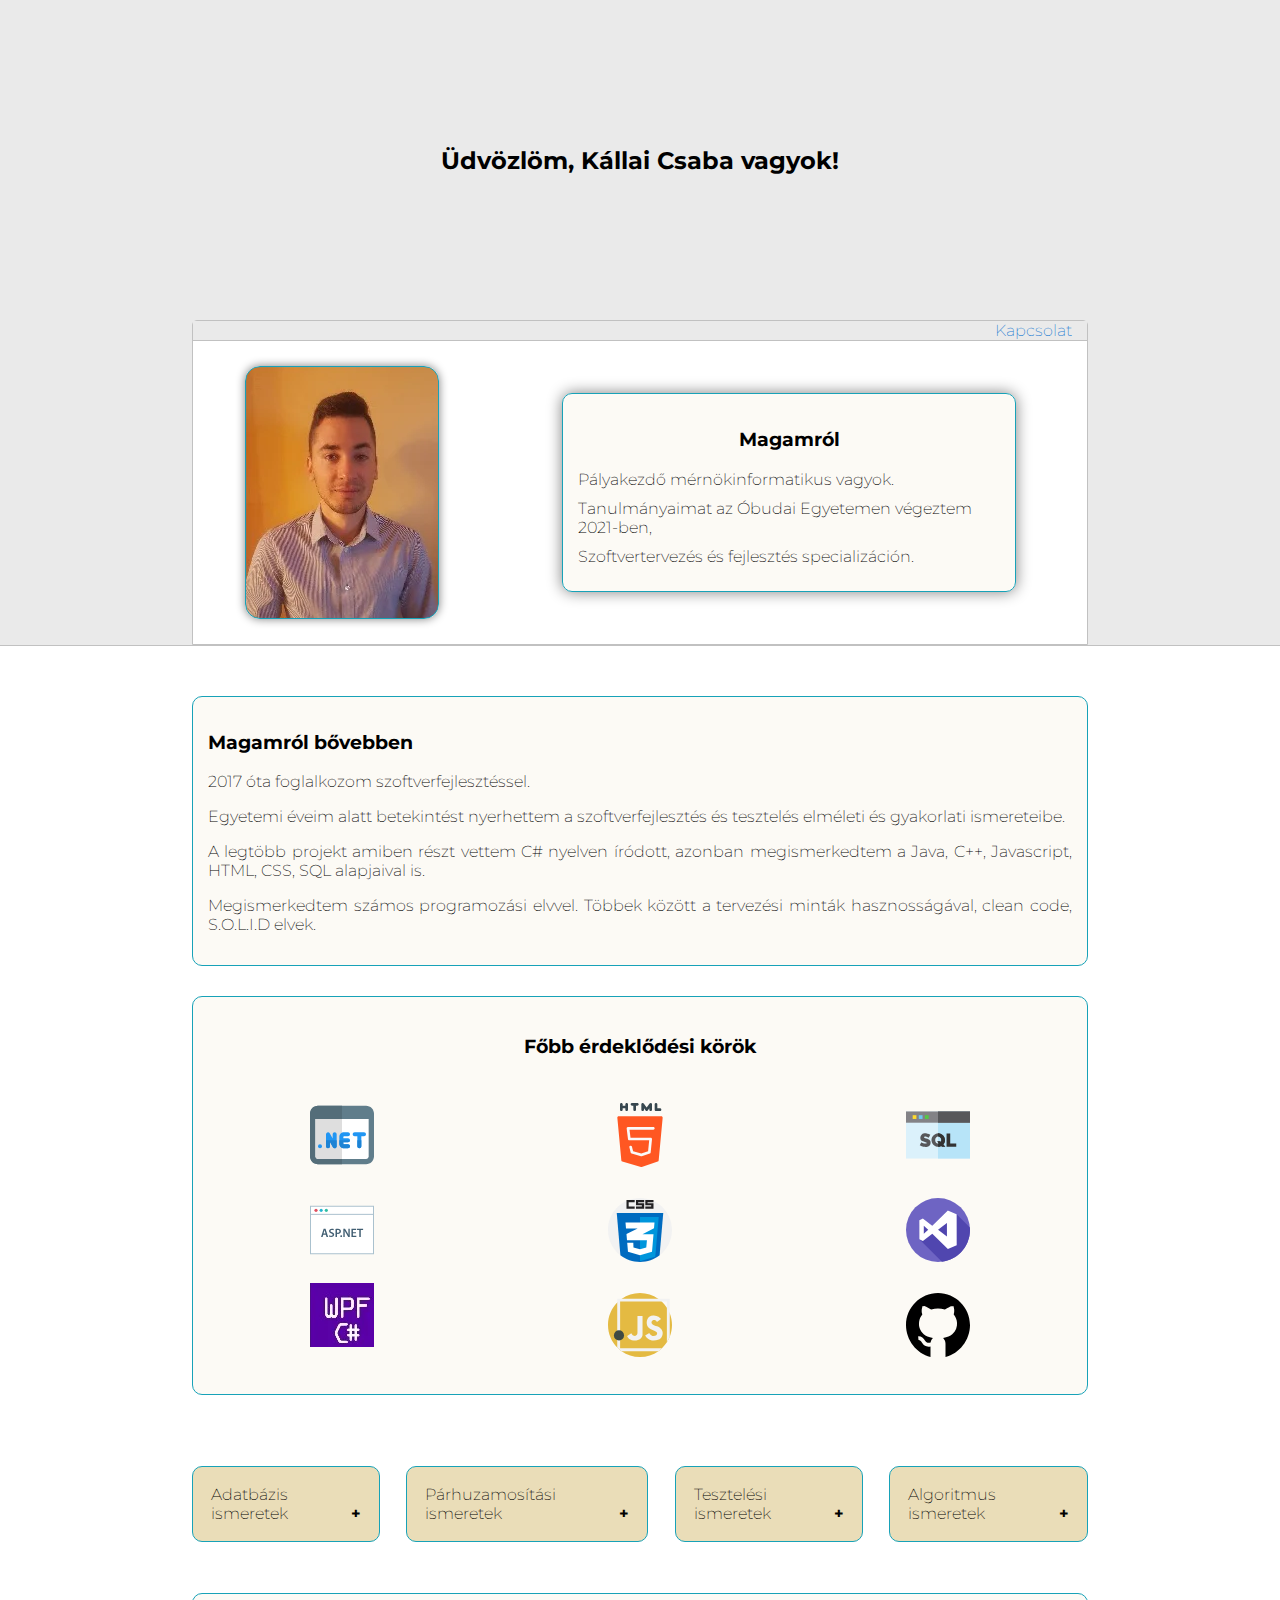
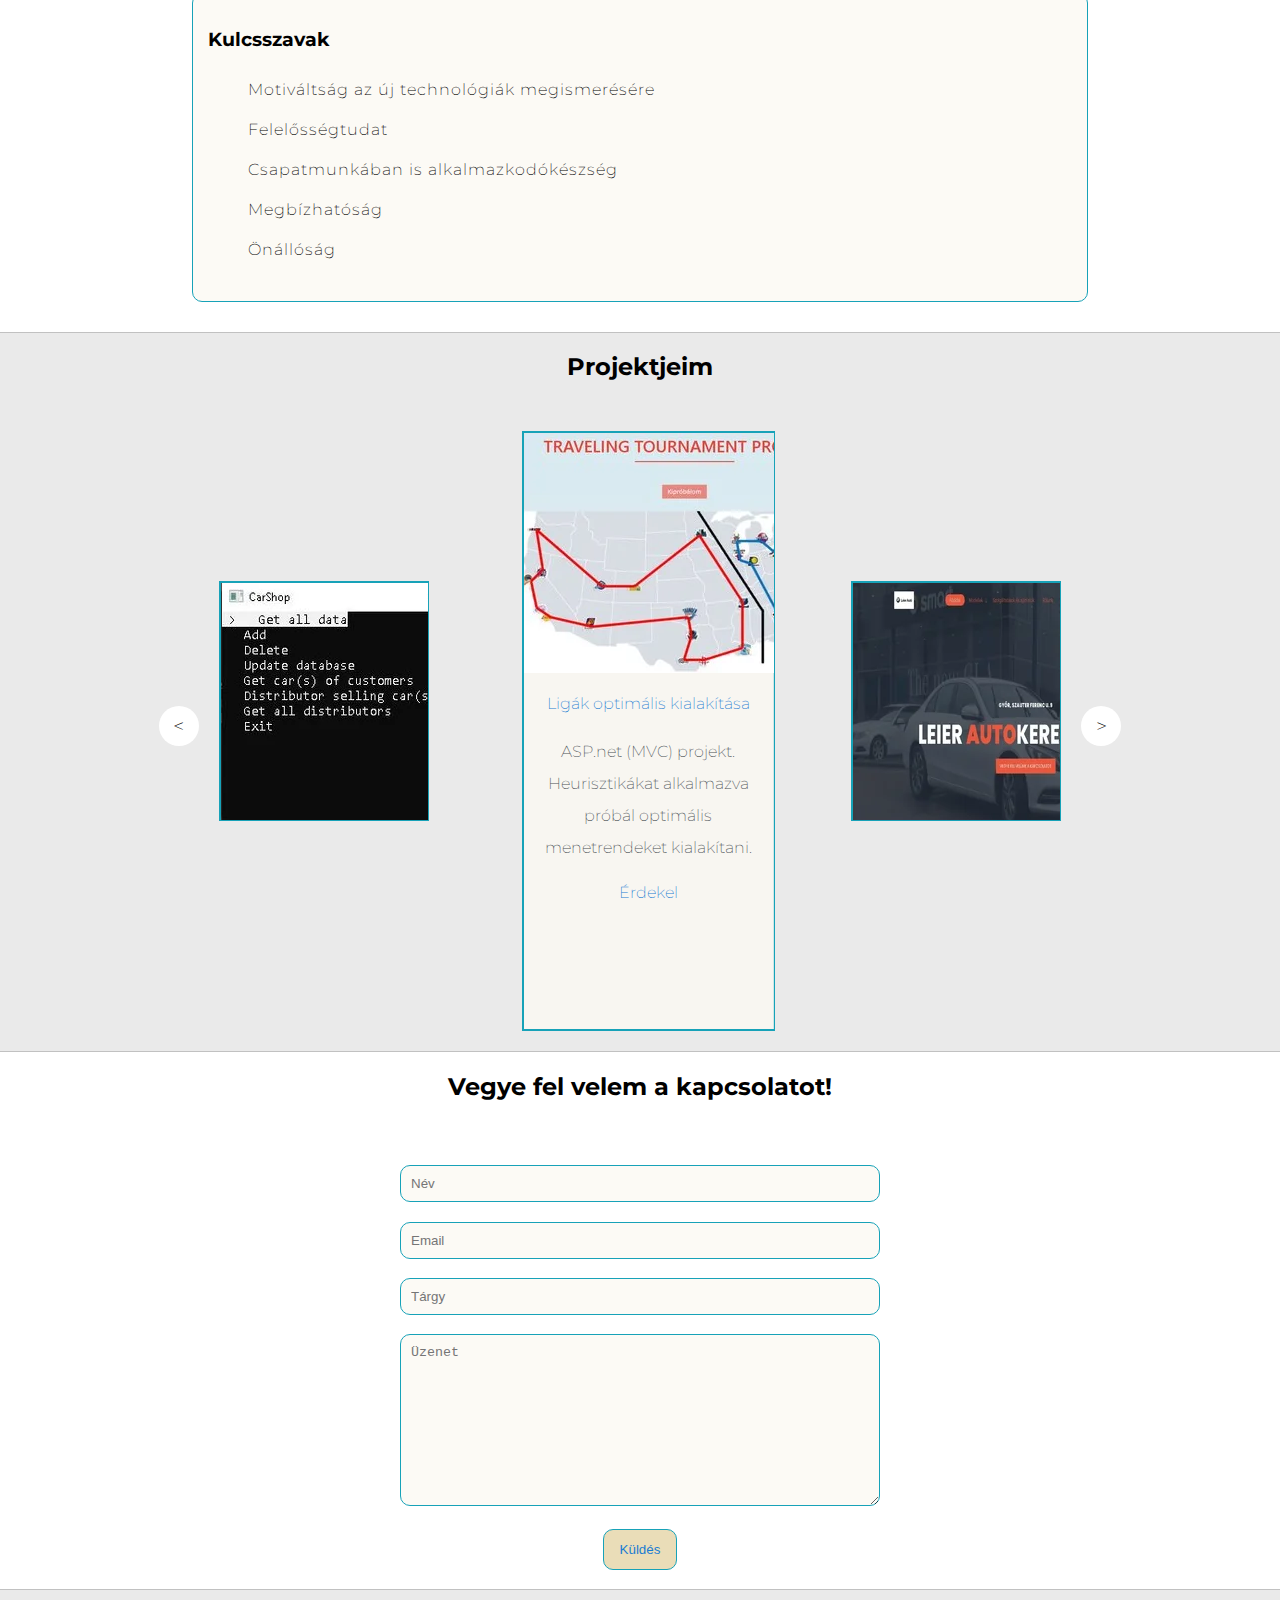
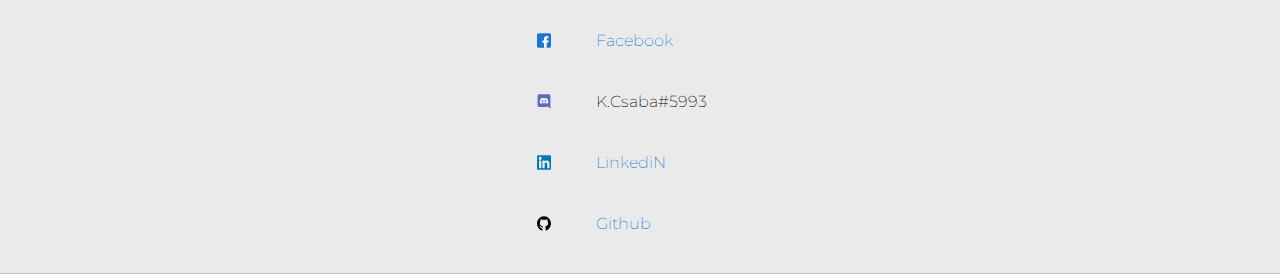
==== commit 9a887b9a: "Added some webpage optimization (seo..)" ====
--- a/index.html
+++ b/index.html
@@ -1 +1 @@
-<!DOCTYPE html><html lang="hu"><head><title>Kállai Csaba</title><meta name="viewport" content="width=device-width, initial-scale=1, maximum-scale=1,minimum-scale=1" /><meta charset="utf-8" /><link rel="stylesheet" type="text/css" href="css/default_min.css" /></head><body> <section class="section1"><div class="main-container"><div class="greeting-wrapper"><h1>Üdvözlöm, Kállai Csaba vagyok!</h1></div><div class="intro-wrapper"><div class="nav-wrapper"> <a href="#contact">Kapcsolat</a></div><div class="left-column"> <span id="profile" /></div><div class="right-column"><div id="infos"><h3 style="text-align:center">Magamról</h3><p>Pályakezdő mérnökinformatikus vagyok.</p><p>Tanulmányaimat az Óbudai Egyetemen végeztem 2021-ben,</p><p>Szoftvertervezés és fejlesztés specializáción.</p></div></div></div></div> </section><section class="section2"><div class="main-container"><div class="about-wrapper"><div class="about-me"><h3>Magamról bővebben</h3><p> 2017 óta foglalkozom szoftverfejlesztéssel.</p><p> Egyetemi éveim alatt betekintést nyerhettem a szoftverfejlesztés és tesztelés elméleti és gyakorlati ismereteibe.</p><p> A legtöbb projekt amiben részt vettem C# nyelven íródott, azonban megismerkedtem a Java, C++, Javascript, HTML, CSS, SQL alapjaival is.</p><p> Megismerkedtem számos programozási elvvel. Többek között a tervezési minták hasznosságával, clean code, S.O.L.I.D elvek.</p></div><div class="skills" id="skills"><h3>Főbb érdeklődési körök</h3><div class="skills-content"><ul><li> <img alt="kepesseg1" src="[data-uri]" /></li><li> <img alt="kepesseg2" src="[data-uri]" /></li><li> <span id="wpf_sprite" /></li></ul><ul><li> <img alt="kepesseg4" src="[data-uri]" /></li><li> <img alt="kepesseg5" src="[data-uri]" /></li><li> <img alt="kepesseg6" src="[data-uri]" /></li></ul><ul><li> <img alt="kepesseg7" src="[data-uri]" /></li><li> <img alt="kepesseg8" src="[data-uri]" /></li><li> <img alt="kepesseg8" src="[data-uri]" /></li></ul></div></div></div><div id="menuid" class="menu"><div class="database"><h4 id="h4" class="collapsible" onclick="OpenSection('database','h4')">Adatbázis ismeretek</h4></div><div class="parallel"><h4 id="ph4" class="collapsible" onclick="OpenSection('parallel','ph4')">Párhuzamosítási ismeretek</h4></div><div class="test"><h4 id="th4" class="collapsible" onclick="OpenSection('test','th4')">Tesztelési ismeretek</h4></div><div class="algorythm"><h4 id="ah4" class="collapsible" onclick="OpenSection('algorythm','ah4')">Algoritmus ismeretek</h4></div><div class="menu-items"><div id="database" class="about-me unshow"><p> Egy féléves tárgy keretein belül felépítettem egy adatbázist, az Oracle rendszerében.</p><p> Ez idő alatt a legtöbb, leggyakrabban használt SQL parancsot megismertem. A féléves projektben szerepelt még eljárások, függvények és nézetek készítése is.</p><h5>Entity framework</h5><ul><li>Code first</li><li>Database first</li></ul></div><div id="parallel" class="about-me unshow"><p> A legismertebb problémákon(Étkező filozófusok, Alvó borbély) keresztül megismertem a párhuzamos fejlesztés buktatóit, kihívásait és ezeknek a kezelését.</p><p> A feladatokon keresztül megismertem a szemaforok működését, atomi műveleteket, a lock fogalmát, a szálbiztos adatszerkezeteket és ezeknek .Net keretrendszerbeli megvalósítását a Collections.Concurrent névteret.</p><p> A projektjeim között megtalálható lesz egy konzol alkalmazás ami egy Star Warsos feladatot valósít meg több szálon.</p><h5>Tervezési minták</h5><ul><li>Master worker</li><li>SPMD</li><li>Fork-join</li></ul></div><div id="test" class="about-me unshow"><p> .Net projektjeim teszteléséhez NUnit keretrendszert használtam a Moq keretrendszerrel kiegészítve.</p><h5>Teszt keretrendszerek</h5><ul><li> JUnit</li><li> NUnit</li><li>Moq</li></ul></div><div id="algorythm" class="about-me unshow"><p>Eddigi feladataim között szerepelt pár összetettebb algoritmus implementálása.</p><p> A visszalépéses keresés algoritmusát többször is megvalósítottam, egyszer megvalósítható menetrendeket keresett egy bajnokság kialakításához. Egy másik alkalommal a trónok harca házainak szolgáltatott a királyi raktárból nyersanyagokat. A raktárnak volt egy fix tartalma, a házaknak nyersanyag igénye és az algoritmus feladata az volt, hogy egy olyan kiosztást találjon ami a házak igényeinek megfelel és a királyi raktárban megtalálható olyan mennyiségű és típusú nyersanyag.</p><p> Egy kicsit érdekesebb a heurisztikák és klaszterezési eljárások területe. A <a href="https://en.wikipedia.org/wiki/Traveling_tournament_problem" target="_blank">Traveling tournament problémá</a>-ra nyújtottam egy közelítő megoldást egy genetikus algoritmussal és egy szimulált lehűtés módszerrel is. A klaszterezési eljárások közül a K-means és a DBscan módszerrel ismerkedtem meg részletesebben.</p></div></div></div><div class="keywords-wrapper"><h3>Kulcsszavak</h3><ul><li>Motiváltság az új technológiák megismerésére</li><li>Felelősségtudat</li><li>Csapatmunkában is alkalmazkodókészség</li><li>Megbízhatóság</li><li>Önállóság</li></ul></div></div> </section><section class="section1"><div class="main-container"><h2 id="projects" style="text-align:center">Projektjeim</h2><div id="proj_menu" class="slide hi-slide"><div class="hi-prev "></div><div class="hi-next "></div><ul><li><div class="post"> <a href="projects/ProjectProg3/index.html"> <span class="thumbnail" id="project_sprites_first"></span><div class="post-text"><h4 class="post-title">Rétegzett architektúra</h4><p class="post-intro"> .NET konzolos alkalmazás. Megfelelően rétegzett architektúrával működő konzolos program, adatbázissal a háttérben.</p><div class="link-wrapper"> <a href="projects/ProjectProg3/index.html">Érdekel</a></div></div></div></li><li><div class="post"> <a href="projects/ProjectLOK/index.html"> <span class="thumbnail" id="project_sprites_second"></span><div class="post-text"><h4 class="post-title">Ligák optimális kialakítása</h4><p class="post-intro"> ASP.net (MVC) projekt. Heurisztikákat alkalmazva próbál optimális menetrendeket kialakítani.</p><div class="link-wrapper"> <a href="projects/ProjectLOK/index.html">Érdekel</a></div></div></div></li><li><div class="post"> <a href="projects/ProjectCarDealerShip/index.html"> <span class="thumbnail" id="project_sprites_third"></span><div class="post-text"><h4 class="post-title">Autó kereskedő weboldal</h4><p class="post-intro"> Angular projekt egy fake json server adatbázissal a backend oldalon.</p><div class="link-wrapper"> <a href="projects/ProjectCarDealerShip/index.html">Érdekel</a></div></div></div></li></ul></div></div> </section><section class="section2" id="contact"><div id="email" class="main-container"><h2 style="text-align:center; margin-bottom:45px;">Vegye fel velem a kapcsolatot!</h2><div class="grid"><form action="https://formsubmit.co/kallai.csabi1996@gmail.com" method="POST"> <input type="hidden" name="_next" value="https://csabakallai.github.io/projects/Email/index.html"> <input type="hidden" name="_captcha" value="false"><div class="contact-content"> <input type="text" name="name" placeholder="Név" required></div><div class="contact-content"> <input type="email" name="email" placeholder="Email" required></div><div class="contact-content"> <input type="text" name="_subject" placeholder="Tárgy" required></div><div class="contact-content"><textarea placeholder="Üzenet" name="Message" rows="10"></textarea></div><div class="contact-content"> <button type="submit">Küldés</button></div></form></div></div> </section><section class="section1"><div class="main-container"><div class="social"><div class="social-content"> <img alt="facebook icon" loading="lazy" src="[data-uri]" /><p> <a href="https://www.facebook.com/csuhajjja/" target="_blank">Facebook</a></p></div><div class="social-content"> <img alt="discord icon" loading="lazy" src="[data-uri]" /><p>K.Csaba#5993</p></div><div class="social-content"> <img alt="linkedin icon" loading="lazy" src="[data-uri]" /><p> <a href="https://www.linkedin.com/in/csaba-k%C3%A1llai-646047219/" target="_blank"> LinkediN </a></p></div><div class="social-content"> <img alt="github icon" loading="lazy" src="[data-uri]" /><p> <a href="https://github.com/CsabaKallai?tab=repositories" target="_blank"> Github </a></p></div></div></div> </section> <script src="https://code.jquery.com/jquery-1.12.4.min.js"></script> <script src="scripts/script_min.js"></script> <script>$('.slide').hiSlide();</script> </body></html>+<!DOCTYPE html><html lang="hu"><head><title>Kállai Csaba</title><meta name="viewport" content="width=device-width, initial-scale=1, maximum-scale=5,minimum-scale=1" /><meta charset="utf-8" /><link rel="stylesheet" type="text/css" href="css/default_min.css" /><meta name="Portfólió  oldal" content="Kállai Csaba portfólió oldala, referencia munka, szoftverfejlesztő, programozó" /></head><body> <section class="section1"><div class="main-container"><div class="greeting-wrapper"><h2>Üdvözlöm, Kállai Csaba vagyok!</h2></div><div class="intro-wrapper"><div class="nav-wrapper"> <a href="#contact">Kapcsolat</a></div><div class="left-column"> <span id="profile" /></div><div class="right-column"><div id="infos"><h3 style="text-align:center">Magamról</h3><p>Pályakezdő mérnökinformatikus vagyok.</p><p>Tanulmányaimat az Óbudai Egyetemen végeztem 2021-ben,</p><p>Szoftvertervezés és fejlesztés specializáción.</p></div></div></div></div> </section><section class="section2"><div class="main-container"><div class="about-wrapper"><div class="about-me"><h3>Magamról bővebben</h3><p> 2017 óta foglalkozom szoftverfejlesztéssel.</p><p> Egyetemi éveim alatt betekintést nyerhettem a szoftverfejlesztés és tesztelés elméleti és gyakorlati ismereteibe.</p><p> A legtöbb projekt amiben részt vettem C# nyelven íródott, azonban megismerkedtem a Java, C++, Javascript, HTML, CSS, SQL alapjaival is.</p><p> Megismerkedtem számos programozási elvvel. Többek között a tervezési minták hasznosságával, clean code, S.O.L.I.D elvek.</p></div><div class="skills" id="skills"><h3>Főbb érdeklődési körök</h3><div class="skills-content"><ul><li> <img alt="kepesseg1" src="[data-uri]" /></li><li> <img alt="kepesseg2" src="[data-uri]" /></li><li> <span id="wpf_sprite" /></li></ul><ul><li> <img alt="kepesseg4" src="[data-uri]" /></li><li> <img alt="kepesseg5" src="[data-uri]" /></li><li> <img alt="kepesseg6" src="[data-uri]" /></li></ul><ul><li> <img alt="kepesseg7" src="[data-uri]" /></li><li> <img alt="kepesseg8" src="[data-uri]" /></li><li> <img alt="kepesseg8" src="[data-uri]" /></li></ul></div></div></div><div id="menuid" class="menu"><div class="database"><h4 id="h4" class="collapsible" onclick="OpenSection('database','h4')">Adatbázis ismeretek</h4></div><div class="parallel"><h4 id="ph4" class="collapsible" onclick="OpenSection('parallel','ph4')">Párhuzamosítási ismeretek</h4></div><div class="test"><h4 id="th4" class="collapsible" onclick="OpenSection('test','th4')">Tesztelési ismeretek</h4></div><div class="algorythm"><h4 id="ah4" class="collapsible" onclick="OpenSection('algorythm','ah4')">Algoritmus ismeretek</h4></div><div class="menu-items"><div id="database" class="about-me unshow"><p> Egy féléves tárgy keretein belül felépítettem egy adatbázist, az Oracle rendszerében.</p><p> Ez idő alatt a legtöbb, leggyakrabban használt SQL parancsot megismertem. A féléves projektben szerepelt még eljárások, függvények és nézetek készítése is.</p><h5>Entity framework</h5><ul><li>Code first</li><li>Database first</li></ul></div><div id="parallel" class="about-me unshow"><p> A legismertebb problémákon(Étkező filozófusok, Alvó borbély) keresztül megismertem a párhuzamos fejlesztés buktatóit, kihívásait és ezeknek a kezelését.</p><p> A feladatokon keresztül megismertem a szemaforok működését, atomi műveleteket, a lock fogalmát, a szálbiztos adatszerkezeteket és ezeknek .Net keretrendszerbeli megvalósítását a Collections.Concurrent névteret.</p><p> A projektjeim között megtalálható lesz egy konzol alkalmazás ami egy Star Warsos feladatot valósít meg több szálon.</p><h5>Tervezési minták</h5><ul><li>Master worker</li><li>SPMD</li><li>Fork-join</li></ul></div><div id="test" class="about-me unshow"><p> .Net projektjeim teszteléséhez NUnit keretrendszert használtam a Moq keretrendszerrel kiegészítve.</p><h5>Teszt keretrendszerek</h5><ul><li> JUnit</li><li> NUnit</li><li>Moq</li></ul></div><div id="algorythm" class="about-me unshow"><p>Eddigi feladataim között szerepelt pár összetettebb algoritmus implementálása.</p><p> A visszalépéses keresés algoritmusát többször is megvalósítottam, egyszer megvalósítható menetrendeket keresett egy bajnokság kialakításához. Egy másik alkalommal a trónok harca házainak szolgáltatott a királyi raktárból nyersanyagokat. A raktárnak volt egy fix tartalma, a házaknak nyersanyag igénye és az algoritmus feladata az volt, hogy egy olyan kiosztást találjon ami a házak igényeinek megfelel és a királyi raktárban megtalálható olyan mennyiségű és típusú nyersanyag.</p><p> Egy kicsit érdekesebb a heurisztikák és klaszterezési eljárások területe. A <a rel="noreferrer" href="https://en.wikipedia.org/wiki/Traveling_tournament_problem" target="_blank">Traveling tournament problémá</a>-ra nyújtottam egy közelítő megoldást egy genetikus algoritmussal és egy szimulált lehűtés módszerrel is. A klaszterezési eljárások közül a K-means és a DBscan módszerrel ismerkedtem meg részletesebben.</p></div></div></div><div class="keywords-wrapper"><h3>Kulcsszavak</h3><ul><li>Motiváltság az új technológiák megismerésére</li><li>Felelősségtudat</li><li>Csapatmunkában is alkalmazkodókészség</li><li>Megbízhatóság</li><li>Önállóság</li></ul></div></div> </section><section class="section1"><div class="main-container"><h2 id="projects" style="text-align:center">Projektjeim</h2><div id="proj_menu" class="slide hi-slide"><div class="hi-prev "></div><div class="hi-next "></div><ul><li><div class="post"> <a href="projects/ProjectProg3/index.html"> <span class="thumbnail" id="project_sprites_first"></span><div class="post-text"><h4 class="post-title">Rétegzett architektúra</h4><p class="post-intro"> .NET konzolos alkalmazás. Megfelelően rétegzett architektúrával működő konzolos program, adatbázissal a háttérben.</p><div class="link-wrapper"> <a href="projects/ProjectProg3/index.html">Érdekel</a></div></div></div></li><li><div class="post"> <a href="projects/ProjectLOK/index.html"> <span class="thumbnail" id="project_sprites_second"></span><div class="post-text"><h4 class="post-title">Ligák optimális kialakítása</h4><p class="post-intro"> ASP.net (MVC) projekt. Heurisztikákat alkalmazva próbál optimális menetrendeket kialakítani.</p><div class="link-wrapper"> <a href="projects/ProjectLOK/index.html">Érdekel</a></div></div></div></li><li><div class="post"> <a href="projects/ProjectCarDealerShip/index.html"> <span class="thumbnail" id="project_sprites_third"></span><div class="post-text"><h4 class="post-title">Autó kereskedő weboldal</h4><p class="post-intro"> Angular projekt egy fake json server adatbázissal a backend oldalon.</p><div class="link-wrapper"> <a href="projects/ProjectCarDealerShip/index.html">Érdekel</a></div></div></div></li></ul></div></div> </section><section class="section2" id="contact"><div id="email" class="main-container"><h2 style="text-align:center; margin-bottom:45px;">Vegye fel velem a kapcsolatot!</h2><div class="grid"><form action="https://formsubmit.co/kallai.csabi1996@gmail.com" method="POST"> <input type="hidden" name="_next" value="https://csabakallai.github.io/projects/Email/index.html"> <input type="hidden" name="_captcha" value="false"><div class="contact-content"> <input type="text" name="name" placeholder="Név" required></div><div class="contact-content"> <input type="email" name="email" placeholder="Email" required></div><div class="contact-content"> <input type="text" name="_subject" placeholder="Tárgy" required></div><div class="contact-content"><textarea placeholder="Üzenet" name="Message" rows="10"></textarea></div><div class="contact-content"> <button type="submit">Küldés</button></div></form></div></div> </section><section class="section1"><div class="main-container"><div class="social"><div class="social-content"> <img alt="facebook icon" loading="lazy" src="[data-uri]" /><p> <a rel="noreferrer" href="https://www.facebook.com/csuhajjja/" target="_blank">Facebook</a></p></div><div class="social-content"> <img alt="discord icon" loading="lazy" src="[data-uri]" /><p>K.Csaba#5993</p></div><div class="social-content"> <img alt="linkedin icon" loading="lazy" src="[data-uri]" /><p> <a rel="noreferrer" href="https://www.linkedin.com/in/csaba-k%C3%A1llai-646047219/" target="_blank"> LinkediN </a></p></div><div class="social-content"> <img alt="github icon" loading="lazy" src="[data-uri]" /><p> <a rel="noreferrer" href="https://github.com/CsabaKallai?tab=repositories" target="_blank"> Github </a></p></div></div></div> </section> <script loading="lazy" src="https://code.jquery.com/jquery-1.12.4.min.js"></script> <script loading="lazy" src="scripts/script_min.js"></script> <script>$('.slide').hiSlide();</script> </body></html>--- a/css/default_min.css
+++ b/css/default_min.css
@@ -1 +1 @@
-@import url(https://fonts.googleapis.com/css2?family=Montserrat:wght@200&display=swap);*{box-sizing:border-box;font-weight:200!important}body,html{padding:0;margin:0;font-family:Montserrat,sans-serif}h1,h2,h3{font-weight:700!important}.section1{background-color:#eaeaea;border-bottom:1px solid #c1c1c1;overflow:auto}.section2{background-color:#fff;border-bottom:1px solid #c1c1c1;overflow:auto}.main-container{width:70%;margin:0 auto}.intro-wrapper{background-color:#fff;border:1px solid #c1c1c1;border-radius:5px 5px 0 0;display:grid;grid-template-columns:1fr 1fr;grid-template-areas:'nav-wrapper nav-wrapper' 'left-column right-column'}.nav-wrapper{grid-area:nav-wrapper;border-bottom:1px solid #c1c1c1;background-color:#eaeaea;display:flex;justify-content:flex-end;align-items:center}.nav-wrapper a{list-style:none;text-decoration:none;margin:0 15px 0 5px;color:#1a7cd2}.greeting-wrapper{display:grid;min-height:20em;justify-content:center;align-content:center}.greeting-wrapper h1{font-size:2.3em;text-align:center}.left-column{grid-area:left-column;padding:50px}#profile{height:16em;border:1px solid #17a2b8;display:block;margin:0 auto;border-radius:15px 15px 15px 15px;box-shadow:0 0 10px grey;width:194px;height:253px;background-position:-690px -10px!important}#profile,#wpf_sprite{background:url(../images/project_sprites.png)}#wpf_sprite{display:inline-block;width:64px;height:64px;background-position:-690px -283px}.right-column{grid-area:right-column;display:grid;align-content:center;justify-content:center}#infos{width:90%;margin:20px auto;border:1.5px solid#17a2b8;background-color:rgba(251,249,243,.8);padding:15px;border-radius:10px 10px 10px 10px;box-shadow:0 0 15px grey}#infos p{margin:10px 0}.about-me{grid-area:about-me;margin-right:30px;border:1.5px solid#17a2b8;padding:15px;background-color:rgba(251,249,243,.8);border-radius:10px 10px 10px 10px}.about-me p{text-align:justify}.about-wrapper{display:grid;padding:50px 0 50px 0;grid-template-columns:1fr;grid-template-areas:'about-me skills'}.menu{display:grid;grid-area:menu;grid-template-columns:auto;grid-gap:3%;grid-template-areas:'database parallel test algorythm' 'menu-items menu-items menu-items menu-items'}ul{list-style:none;line-height:2em}.menu-items{grid-area:menu-items}.keywords-wrapper{margin:30px 0;border:1.5px solid#17a2b8;padding:15px;background-color:rgba(251,249,243,.8);border-radius:10px 10px 10px 10px}.keywords-wrapper ul{line-height:2.5em;letter-spacing:1px}#algorythm,#database,#parallel,#test{margin:0}.database{grid-area:database}.parallel{grid-area:parallel}.test{grid-area:test}.algorythm{grid-area:algorythm}.collapsible{background-color:#eaddb8;cursor:pointer;padding:18px;border-radius:10px 10px 10px 10px;border:1.5px solid #17a2b8;text-align:left;display:inline-block}.active.collapsible:after{content:"\2212"}.collapsible:hover{background-color:#f0f8ff}.collapsible::after{content:'\002B';font-weight:700;float:right;margin-left:5px}#adatbazis{margin:0}#skills{background-color:rgba(251,249,243,.8);grid-area:skills;min-width:320px;border-radius:10px 10px 10px 10px;border:1.5px solid #17a2b8}#skills h3{text-align:center;padding:1em;margin-bottom:0}#skills img{width:3em;height:auto;margin:10px}.skills-content{display:flex}.skills-content ul{width:50%;list-style:none;padding:0}.skills-content ul li{text-align:center}.social{display:grid;align-content:center;justify-content:center;margin:1.2rem 0}.social img{max-width:7%;height:auto}.post{border:1px solid#17a2b8;box-shadow:0 0 7px grey;display:grid;grid-template-rows:.5fr 1.7fr;text-align:center}.thumbnail{display:block;max-width: 320px;}#project_sprites_first,#project_sprites_second,#project_sprites_third{background:url(../images/project_sprites.png)!important;background-repeat:no-repeat;height:240px;width:320px}#project_sprites_first{background-position:-10px -270px!important}#project_sprites_second{background-position:-10px -10px!important}#project_sprites_third{background-position:-350px -10px!important}.post-text{background-color:rgba(251,249,243,.8);padding:15px}.post-text a{text-decoration:none;color:#1a7cd2;position:absolute;right:0;left:0}.act{height:500px!important;max-width: 320px;}.post-title{margin:0}.post-intro{color:#4b5156;position:relative}.link-wrapper{margin-top:65%}.show{display:block}.unshow{display:none}.contact-content{margin:1.2rem 0;text-align:center}.contact-content input,textarea{border-radius:10px 10px 10px 10px;padding:10px;width:30rem;background-color:rgba(251,249,243,.8);border:1px solid#17a2b8}.contact-content button{background-color:#eaddb8;border-radius:10px 10px 10px 10px;padding:12px 16px;border:1px solid#17a2b8;color:#1a7cd2}.grid{display:grid;align-content:center;justify-content:center}.social-content{display:flex;margin:5px}.social-content img{margin-right:45px}.social-content a{list-style:none;text-decoration:none;color:#1a7cd2}.hi-slide{position:relative;height:650px;margin:0 3%}.hi-slide .hi-next,.hi-slide .hi-prev{position:absolute;top:50%;width:40px;height:40px;margin-top:-20px;border-radius:50px;line-height:40px;text-align:center;cursor:pointer;background-color:#fff;color:#000;transition:all .6s;font-size:20px;font-weight:700}.hi-slide .hi-next:hover,.hi-slide .hi-prev:hover{opacity:1;background-color:#fff}.hi-slide .hi-prev{left:-60px}.hi-slide .hi-prev::before{content:'<'}.hi-slide .hi-next{right:-60px}.hi-slide .hi-next::before{content:'>'}.hi-slide>ul{list-style:none;height:600px;margin:0;padding:0}.hi-slide>ul>li{overflow:hidden;position:absolute;z-index:0;left:377px;top:146px;width:0;height:0;margin:0;padding:0;border:1px solid #17a2b8;cursor:pointer}.hi-slide>ul>li>div{width:100%;height:100%;background-position:center}@media screen and (max-width:1280px){.about-wrapper{display:block}.about-me{margin:0}.intro-wrapper{grid-template-columns:.5fr 1fr}.left-column{padding:25px 10px;justify-self:center}#profile{margin:0 10px}#skills{margin-top:30px}#skills img{width:4em}.post-text a{margin:0}.act{height:600px!important}}@media screen and (max-width:980px){.intro-wrapper{display:block}#profile{margin:0 auto}.greeting-wrapper h1{font-size:1.7em}}@media screen and (max-width:940px){.menu{display:block}}@media screen and (max-width:800px){.act{height:700px!important}.link-wrapper{margin-top:120%}.hi-slide{height:750px}}@media screen and (max-width:700px){.greeting-wrapper h1{font-size:1.5em}}@media screen and (max-width:623px){#skills img{max-width:30%}.contact-content input,textarea{width:20rem}.greeting-wrapper h1{font-size:1.1em}.act{height:750px!important}.hi-slide{height:850px}.post-text{padding:2px}}@media screen and (max-width:430px){#skills{min-width:unset}#skills img{max-width:45%}.contact-content input,textarea{width:20rem}.keywords-wrapper ul{letter-spacing:.5px;padding-left:12px}}@media screen and (max-width:360px){.post-wrapper{grid-template-columns:repeat(auto-fit,250px)}#contact{font-size:1.3em}.social-content img{margin:10px}.social-content p{font-size:.9em}.contact-content input,textarea{width:12rem}#profile{width:-webkit-fill-available}#infos,.about-me{padding:7px}#infos p,.about-me p{font-size:14px}}+@import url(https://fonts.googleapis.com/css2?family=Montserrat:wght@200&display=swap);*{box-sizing:border-box;font-weight:200!important}body,html{padding:0;margin:0;font-family:Montserrat,sans-serif}h1,h2,h3{font-weight:700!important}.section1{background-color:#eaeaea;border-bottom:1px solid #c1c1c1;overflow:auto}.section2{background-color:#fff;border-bottom:1px solid #c1c1c1;overflow:auto}.main-container{width:70%;margin:0 auto}.intro-wrapper{background-color:#fff;border:1px solid #c1c1c1;border-radius:5px 5px 0 0;display:grid;grid-template-columns:1fr 1fr;grid-template-areas:'nav-wrapper nav-wrapper' 'left-column right-column'}.nav-wrapper{grid-area:nav-wrapper;border-bottom:1px solid #c1c1c1;background-color:#eaeaea;display:flex;justify-content:flex-end;align-items:center}.nav-wrapper a{list-style:none;text-decoration:none;margin:0 15px 0 5px;color:#1a7cd2}.greeting-wrapper{display:grid;min-height:20em;justify-content:center;align-content:center}.greeting-wrapper h1{font-size:2.3em;text-align:center}.left-column{grid-area:left-column;padding:50px}#profile{height:16em;border:1px solid #17a2b8;display:block;margin:0 auto;border-radius:15px 15px 15px 15px;box-shadow:0 0 10px grey;width:194px;height:253px;background-position:-690px -10px!important}#profile,#wpf_sprite{background:url(../images/project_sprites_1.webp)}#wpf_sprite{display:inline-block;width:64px;height:64px;background-position:-690px -283px}.right-column{grid-area:right-column;display:grid;align-content:center;justify-content:center}#infos{width:90%;margin:20px auto;border:1.5px solid#17a2b8;background-color:rgba(251,249,243,.8);padding:15px;border-radius:10px 10px 10px 10px;box-shadow:0 0 15px grey}#infos p{margin:10px 0}.about-me{grid-area:about-me;margin-right:30px;border:1.5px solid#17a2b8;padding:15px;background-color:rgba(251,249,243,.8);border-radius:10px 10px 10px 10px}.about-me p{text-align:justify}.about-wrapper{display:grid;padding:50px 0 50px 0;grid-template-columns:1fr;grid-template-areas:'about-me skills'}.menu{display:grid;grid-area:menu;grid-template-columns:auto;grid-gap:3%;grid-template-areas:'database parallel test algorythm' 'menu-items menu-items menu-items menu-items'}ul{list-style:none;line-height:2em}.menu-items{grid-area:menu-items}.keywords-wrapper{margin:30px 0;border:1.5px solid#17a2b8;padding:15px;background-color:rgba(251,249,243,.8);border-radius:10px 10px 10px 10px}.keywords-wrapper ul{line-height:2.5em;letter-spacing:1px}#algorythm,#database,#parallel,#test{margin:0}.database{grid-area:database}.parallel{grid-area:parallel}.test{grid-area:test}.algorythm{grid-area:algorythm}.collapsible{background-color:#eaddb8;cursor:pointer;padding:18px;border-radius:10px 10px 10px 10px;border:1.5px solid #17a2b8;text-align:left;display:inline-block}.active.collapsible:after{content:"\2212"}.collapsible:hover{background-color:#f0f8ff}.collapsible::after{content:'\002B';font-weight:700;float:right;margin-left:5px}#adatbazis{margin:0}#skills{background-color:rgba(251,249,243,.8);grid-area:skills;min-width:320px;border-radius:10px 10px 10px 10px;border:1.5px solid #17a2b8}#skills h3{text-align:center;padding:1em;margin-bottom:0}#skills img{width:3em;height:auto;margin:10px}.skills-content{display:flex}.skills-content ul{width:50%;list-style:none;padding:0}.skills-content ul li{text-align:center}.social{display:grid;align-content:center;justify-content:center;margin:1.2rem 0}.social img{max-width:7%;height:auto}.post{border:1px solid#17a2b8;box-shadow:0 0 7px grey;display:grid;grid-template-rows:.5fr 1.7fr;text-align:center}.thumbnail{display:block;max-width: 320px;}#project_sprites_first,#project_sprites_second,#project_sprites_third{background:url(../images/project_sprites_1.webp)!important;background-repeat:no-repeat;height:240px;width:320px}#project_sprites_first{background-position:-10px -270px!important}#project_sprites_second{background-position:-10px -10px!important}#project_sprites_third{background-position:-350px -10px!important}.post-text{background-color:rgba(251,249,243,.8);padding:15px}.post-text a{text-decoration:none;color:#1a7cd2;position:absolute;right:0;left:0}.act{height:500px!important;max-width: 320px;}.post-title{margin:0}.post-intro{color:#4b5156;position:relative}.link-wrapper{margin-top:65%}.show{display:block}.unshow{display:none}.contact-content{margin:1.2rem 0;text-align:center}.contact-content input,textarea{border-radius:10px 10px 10px 10px;padding:10px;width:30rem;background-color:rgba(251,249,243,.8);border:1px solid#17a2b8}.contact-content button{background-color:#eaddb8;border-radius:10px 10px 10px 10px;padding:12px 16px;border:1px solid#17a2b8;color:#1a7cd2}.grid{display:grid;align-content:center;justify-content:center}.social-content{display:flex;margin:5px}.social-content img{margin-right:45px}.social-content a{list-style:none;text-decoration:none;color:#1a7cd2}.hi-slide{position:relative;height:650px;margin:0 3%}.hi-slide .hi-next,.hi-slide .hi-prev{position:absolute;top:50%;width:40px;height:40px;margin-top:-20px;border-radius:50px;line-height:40px;text-align:center;cursor:pointer;background-color:#fff;color:#000;transition:all .6s;font-size:20px;font-weight:700}.hi-slide .hi-next:hover,.hi-slide .hi-prev:hover{opacity:1;background-color:#fff}.hi-slide .hi-prev{left:-60px}.hi-slide .hi-prev::before{content:'<'}.hi-slide .hi-next{right:-60px}.hi-slide .hi-next::before{content:'>'}.hi-slide>ul{list-style:none;height:600px;margin:0;padding:0}.hi-slide>ul>li{overflow:hidden;position:absolute;z-index:0;left:377px;top:146px;width:0;height:0;margin:0;padding:0;border:1px solid #17a2b8;cursor:pointer}.hi-slide>ul>li>div{width:100%;height:100%;background-position:center}@media screen and (max-width:1280px){.about-wrapper{display:block}.about-me{margin:0}.intro-wrapper{grid-template-columns:.5fr 1fr}.left-column{padding:25px 10px;justify-self:center}#profile{margin:0 10px}#skills{margin-top:30px}#skills img{width:4em}.post-text a{margin:0}.act{height:600px!important}}@media screen and (max-width:980px){.intro-wrapper{display:block}#profile{margin:0 auto}.greeting-wrapper h1{font-size:1.7em}}@media screen and (max-width:940px){.menu{display:block}}@media screen and (max-width:800px){.act{height:700px!important}.link-wrapper{margin-top:120%}.hi-slide{height:750px}}@media screen and (max-width:700px){.greeting-wrapper h1{font-size:1.5em}}@media screen and (max-width:623px){#skills img{max-width:30%}.contact-content input,textarea{width:20rem}.greeting-wrapper h1{font-size:1.1em}.act{height:750px!important}.hi-slide{height:850px}.post-text{padding:2px}}@media screen and (max-width:430px){#skills{min-width:unset}#skills img{max-width:45%}.contact-content input,textarea{width:20rem}.keywords-wrapper ul{letter-spacing:.5px;padding-left:12px}}@media screen and (max-width:360px){.post-wrapper{grid-template-columns:repeat(auto-fit,250px)}#contact{font-size:1.3em}.social-content img{margin:10px}.social-content p{font-size:.9em}.contact-content input,textarea{width:12rem}#profile{width:-webkit-fill-available}#infos,.about-me{padding:7px}#infos p,.about-me p{font-size:14px}}